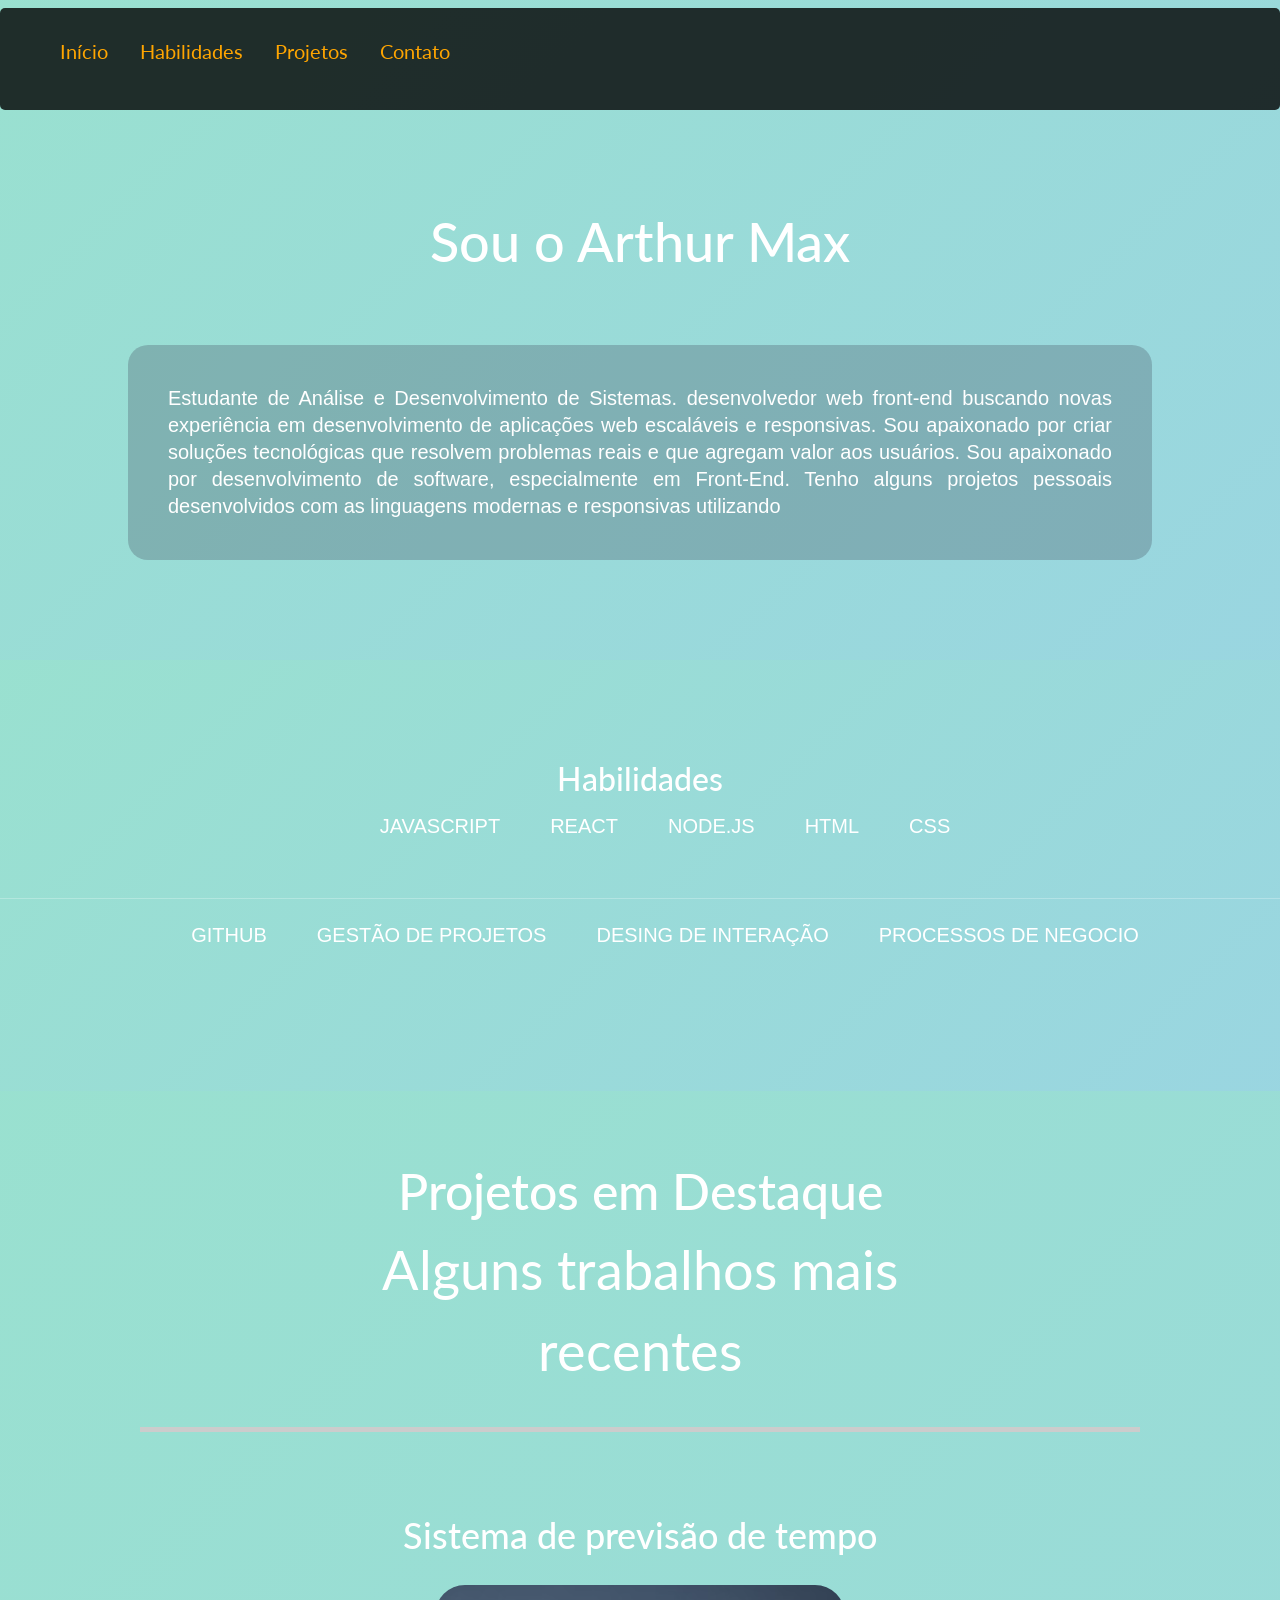
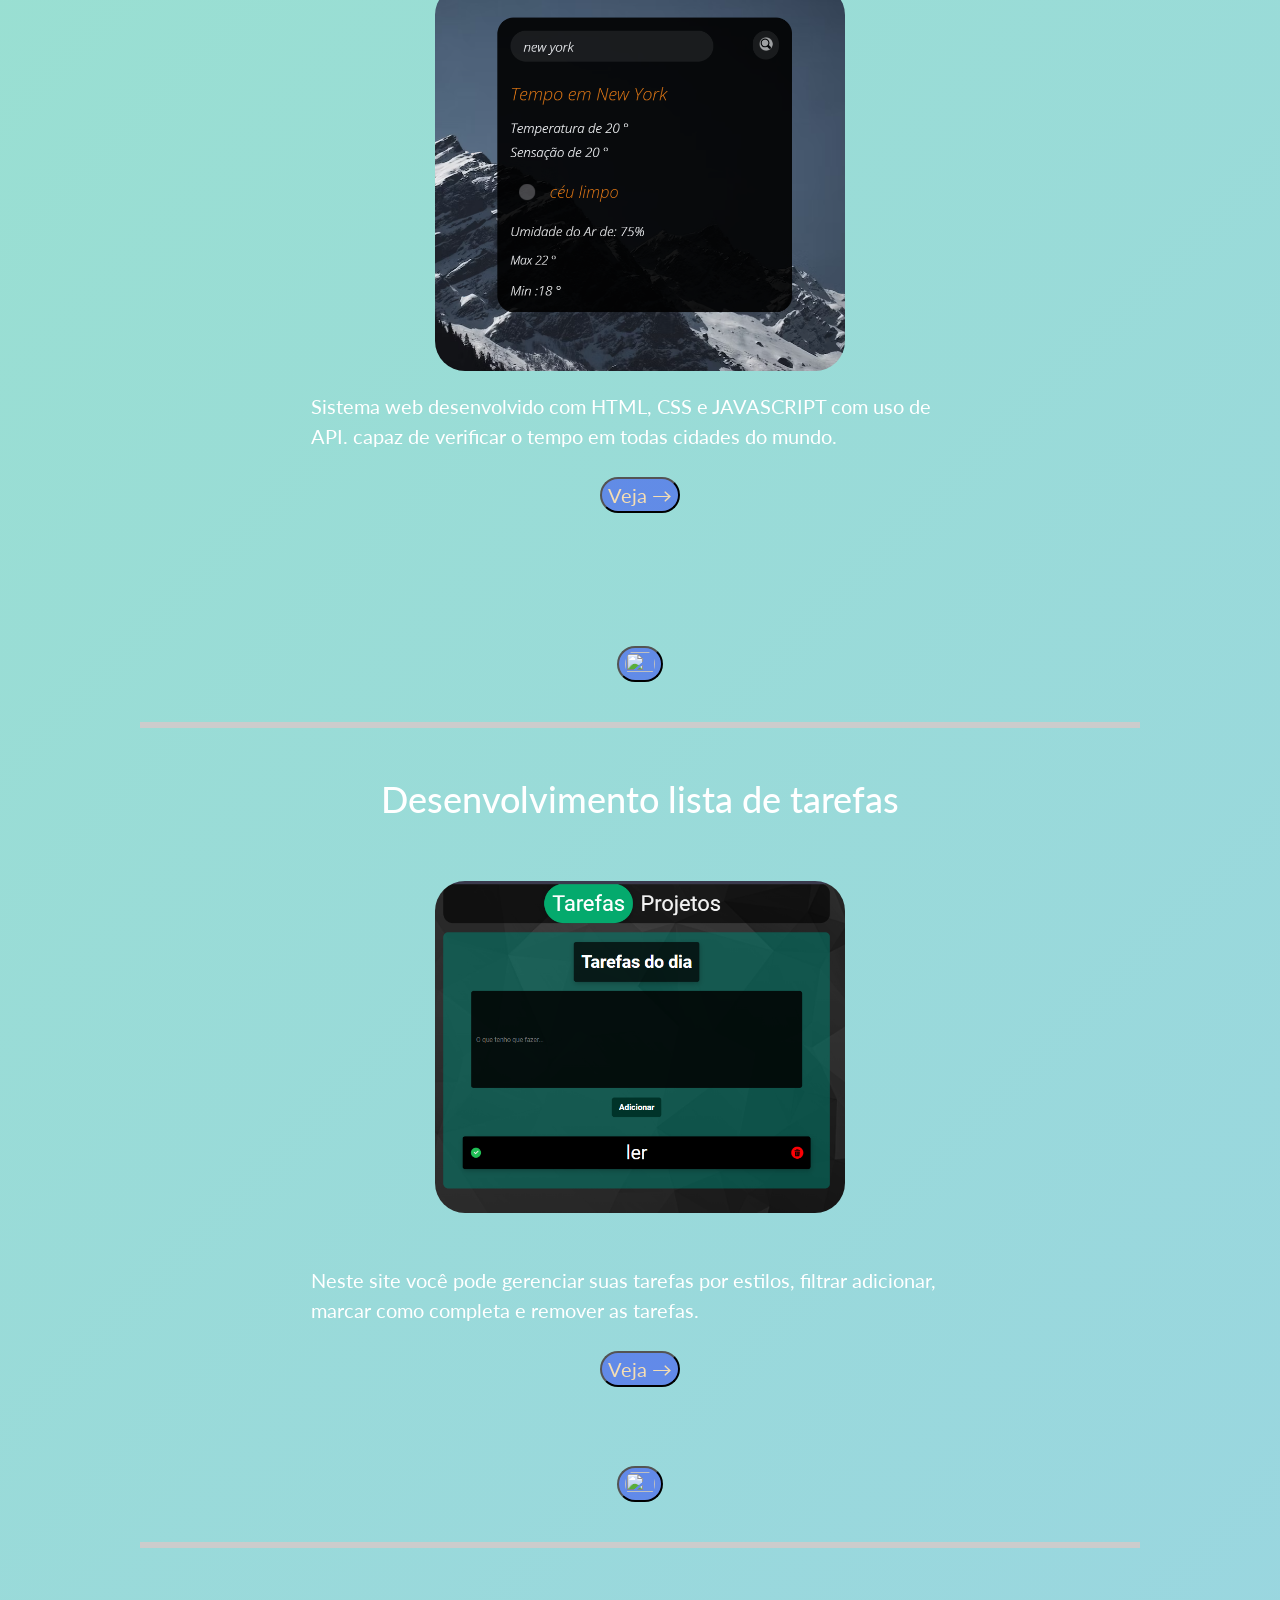
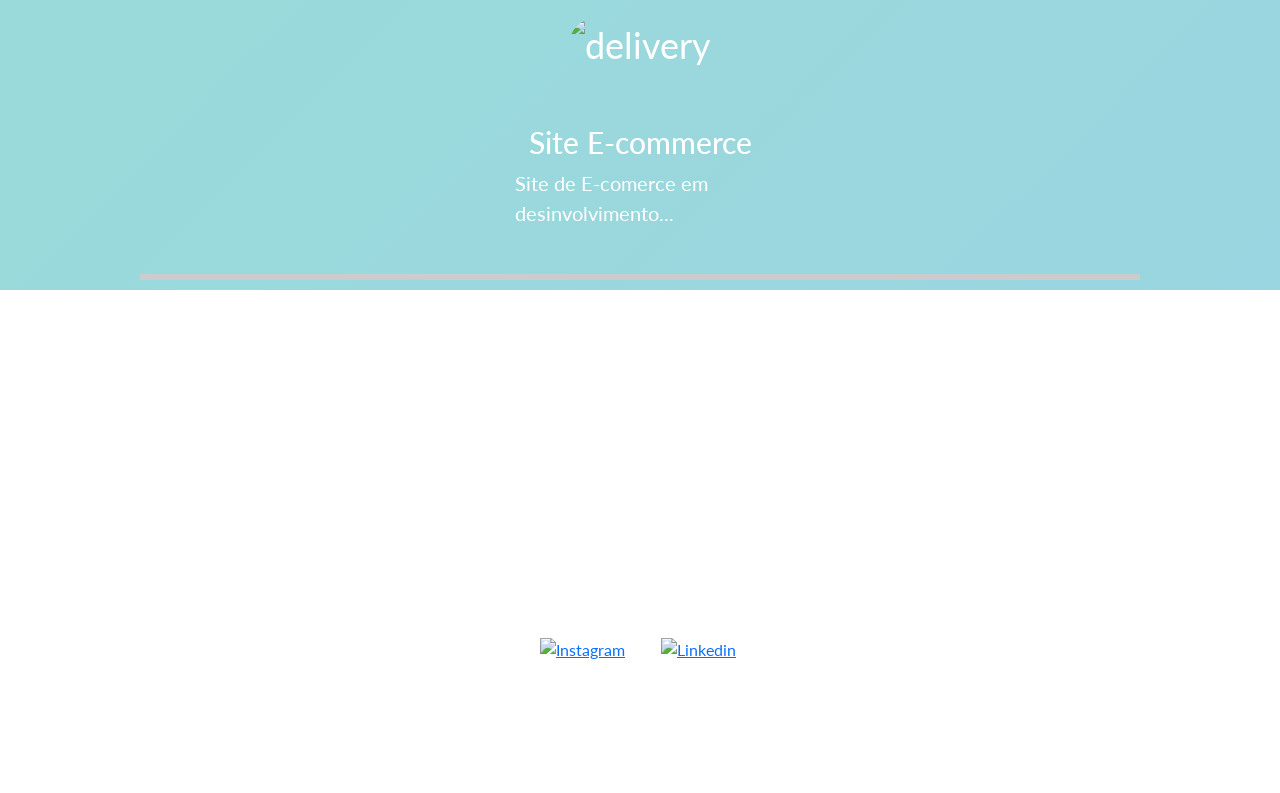
==== index.html @ 1b80c798 "Add files via upload" ====
<!DOCTYPE html>
<html lang="en">

<head>
  <meta charset="UTF-8">
  <meta name="viewport" content="width=device-width, initial-scale=1.0">
  <title>Document</title>
  <link rel="preconnect" href="https://fonts.googleapis.com" />
  <link rel="preconnect" href="https://fonts.gstatic.com" crossorigin />
  <link href="https://fonts.googleapis.com/css2?family=DM+Sans:wght@400;500;700&display=swap" rel="stylesheet" />
  <link rel="stylesheet" href="https://cdn.jsdelivr.net/npm/bootstrap@5.5.0/dist/css/bootstrap.min.css">
  <link rel="preconnect" href="https://fonts.googleapis.com">
  <link rel="preconnect" href="https://fonts.gstatic.com" crossorigin>
  <link href="https://fonts.googleapis.com/css2?family=Kalnia&display=swap" rel="stylesheet">
  <link rel="stylesheet" href="style.css">
  <link rel="stylesheet" href="navbar.css">
  <link rel="stylesheet" href="header.css">
  <link rel="stylesheet" href="about.css">
  <link rel="stylesheet" href="habilidades.css">
  <link rel="stylesheet" href="global.css">
  <link rel="stylesheet" href="footer.css">
  <link rel="stylesheet" href="projetcts.css">


</head>

<body>

  <nav class="navbar">

    <div class="navbar__content  mb-0">
     

      <ul class="navbar__links">
        <li><a href="#about">Início</a></li>
        <li><a href="#skills">Habilidades</a></li>
        <li><a href="#projects">Projetos</a></li>
        <li><a href="#footer">Contato</a></li>
      </ul>
  </nav>

  <header class="header__left">
    <div class="conteiner-fluid" id="about">
      <h1>Sou o Arthur Max</h1>
      <p>Estudante de Análise e Desenvolvimento de Sistemas.
        desenvolvedor web front-end buscando novas experiência em desenvolvimento
        de aplicações web escaláveis e responsivas.
        Sou apaixonado por criar soluções tecnológicas que resolvem problemas reais e que agregam valor
        aos usuários.


        Sou apaixonado por desenvolvimento de software, especialmente em Front-End.
        Tenho alguns projetos pessoais desenvolvidos com as linguagens modernas e responsivas utilizando

      </p>
    </div>
    </div>
  </header>

  <div class="habilidades" id="skills">

    <h2>Habilidades</h2>
    <ul>
      <li> <img
          src="https://upload.wikimedia.org/wikipedia/commons/thumb/6/6a/JavaScript-logo.png/768px-JavaScript-logo.png"
          alt="">JAVASCRIPT<br></li>
      <li> <img src="https://styles.redditmedia.com/t5_2su6s/styles/communityIcon_4g1uo0kd87c61.png" alt=""> REACT<br>
      </li>
      <li> <img
          src="https://w7.pngwing.com/pngs/1006/374/png-transparent-web-development-node-js-socket-io-javascript-network-socket-modernization-miscellaneous-logo-web-application-thumbnail.png"
          alt=""> NODE.JS</li>
      <li> <img src="https://w7.pngwing.com/pngs/201/90/png-transparent-logo-html-html5.png" alt=""> HTML</li>
      <li> <img
          src="https://encrypted-tbn0.gstatic.com/images?q=tbn:ANd9GcQNujFvFqRt2y8ZqGdd9bWoWrMac00C-u9rsY6e-6sk68rcMoQOigEZw49igtuREjdT7bc&usqp=CAU"
          alt="">CSS</li>


    </ul>
    <hr width="100%; border ">
    <ul>

      <li>
        <img
          src="[data-uri]"
          alt="">GITHUB<br>
      </li>
      <LI><img src="https://cdn-icons-png.flaticon.com/512/1087/1087902.png" alt="">GESTÃO DE PROJETOS</LI>
      <li>
        <img src="https://static.vecteezy.com/system/resources/previews/010/145/893/non_2x/ui-ux-icon-sign-design-free-png.png
              " alt="">DESING DE INTERAÇÃO
      </li>
      <LI>
        <img
          src="https://img2.gratispng.com/20180409/the/kisspng-business-process-management-business-process-manag-business-man-5acb8a150fec28.0157220415232885970652.jpg"
          alt="">PROCESSOS DE NEGOCIO
      </LI>
    </ul>


  </div>



  <section class="projects">
    <div class="container-fluid" id="projects">

      <div class="projects__content">
        <h2 class="secondary-title">Projetos em Destaque</h2>
        <p>
          Alguns trabalhos mais recentes
        </p>
      </div>
      <ul>
        <li>
          <div class="image">

          </div>
          <div class="projects__info">
            <h3 id="projects">
              Sistema de previsão de tempo
            </h3>
            <img src="assets/tempo2.png" alt="tempo" />
            <p>
              Sistema web desenvolvido com HTML, CSS e JAVASCRIPT com uso de API.
              capaz de verificar o tempo em todas cidades do mundo.
            </p>

            <button><a href="https://arthurmax9.github.io/tempojs/" target="_blank">Veja &rarr;</a></button>
            <br>

            <a href="https://github.com/Arthurmax9/tempojs" target="_blank">
              <br>
              <button>
                <img src="https://seeklogo.com/images/G/github-logo-2E3852456C-seeklogo.com.png"
                  style="width: 30px ; margin: 0; padding: 0;">
              </button>
            </a>

          </div>
        </li>
        <li class="projects__reversed-list ">
          <h3 id="projects">
            Desenvolvimento lista de tarefas
          </h3>
          <div class="image">

            <img src="assets/newtaref.png" id="img2" />
          </div>
          <div class="projects__info">

            <p>
              Neste site você pode gerenciar suas tarefas por estilos, filtrar adicionar, marcar como completa e remover
              as tarefas.
            </p>
            <button><a href="https://arthurmax9.github.io/produtive/index.html" target="_blank">Veja &rarr;</a></button>
            <a href="https://github.com/Arthurmax9/produtive" target="_blank">
              <br>

              <button>
                <img src="https://seeklogo.com/images/G/github-logo-2E3852456C-seeklogo.com.png"
                  style="width: 30px ; margin: 0; padding: 0;">
              </button>
            </a>
          </div>
        </li>
        <li>
          <div class="image">
            <img src="https://workid.de/fileadmin/user_upload/ecommerce-wer-kauft-was-online-1.jpg" alt="delivery" />
          </div>
          <div class="projects__info">
            <h3 class="tertiary-title">
              Site E-commerce
            </h3>
            <p>
              Site de E-comerce em desinvolvimento...
            </p>

          </div>
        </li>
      </ul>

    </div>
  </section>
  <footer id="footer">
    <div class="footer__content max-width mb-0">
      <h2 class="tertiary-title mb-s">Contatos</h2>
      <p class="mb-m">
        Ficarei feliz em saber mais sobre seus projetos e como podemos
        trabalhar juntos para torná-los realidade.
      </p>
      <div class="footer__contact mb-m">
        <span class="mb-m">arthurmcib@gmail.com</span>
        <span>51 993776060</span>
      </div>
      <ul class="mb-l">
        <li>
          <a href="https://www.instagram.com/arthurmaax/" target="_blank"><img
              src="https://cdn.icon-icons.com/icons2/2066/PNG/512/instagram_icon_125245.png" alt="Instagram" /></a>
        </li>
        <li>
          <a href="https://www.linkedin.com/in/arthur-max-45430926a/" target="_blank"><img
              src="https://cdn.icon-icons.com/icons2/2428/PNG/512/linkedin_black_logo_icon_147114.png"
              alt="Linkedin" /></a>
        </li>

        <li>
          <a href="https://github.com/Arthurmax9" target="_blank"><img
              src="https://seeklogo.com/images/G/github-logo-2E3852456C-seeklogo.com.png" width="29px"
              style="border-radius: 5px;" alt=""></a>
        </li>

      </ul>
      <p class="footer__copyright">
        © 2023 Arthur Max. Todos os direitos reservados 2023.
      </p>
    </div>
  </footer>
  <script src="main.js"></script>
</body>

</html>
---- style.css ----
@import url('https://fonts.googleapis.com/css?family=Lato');

body {
  
  background: url('http://thecodeplayer.com/u/m/b1.png') no-repeat center center fixed;
  background-size: cover;
  
  color: #fff;
  font-family: Lato;
}

.navbar {
  background: rgba(0, 0, 0, 0.85);
  justify-content: space-around;

}

.nav.navbar-nav.navbar-right li a {
  color: white;
  display: flex;
  
  
}


p {
  padding-right: 15%;
  padding-left: 15%;
  font-size: 150%;
}

blockquote {
  margin: 2em 10%;
}

#skills {
  font-size: 36px;
}
header, .habilidades, footer {
  height: 100%;
  width: 100%;
}

#about {
  padding-top: 160px;
  padding-right: 10%;
  padding-left: 10%;
  width: 100%;
  color: #fff;
  text-align: center;
  background: linear-gradient(-45deg, rgba(0, 80, 65, 0.4), rgba(6, 1, 145, 0.4), rgba(2, 142, 193, 0.4), rgba(1, 179, 137, 0.4));
  background-size: 400% 400%;
  animation: Gradient 10s ease infinite;
}

#projects {
  font-size: 36px;
}

#contact {
  padding-top: 150px;
  padding-bottom: 150px;
  color: #fff;
  text-align: center;
}

.icons {
  text-align: center;
  max-width: 100%;
  max-height: auto;
}

.socialMediaSpan {
  border: 1px solid;
  border-color: rgba(0, 0, 0, 0.5);
  border-radius: 10%;
  color: #fff;
  width: 100px;
  height: 100px;
  text-align: center;
  padding-top: 15px;
  margin: 0px;
  transition: all .5s ease 0s;
}

/* Regra de mídia para ajustar o layout em telas menores */
@media only screen and (max-width: 400px) {
  p {
    padding-right: 5%;
    padding-left: 5%;
  }

  blockquote {
    margin: 2em 5%;
  }

  #about {
    padding-top: 80px;
    padding-right: 5%;
    padding-left: 5%;
  }

  #contact {
    padding-top: 80px;
    padding-bottom: 80px;
  }

  .socialMediaSpan {
    margin-bottom: 15px;
  }
}
---- navbar.css ----
.navbar {
  position: fixed;
  top: 0;
  left: 0;
  width: 100%;
  z-index: 10;
  background-color: transparent;
  transition: background-color 0.3s ease;
  align-items: center;
  display: flex;
}

.navbar .navbar__content {
  display: flex;
  justify-content: space-between;
  align-items: center;
  background-color: rgba(0, 0, 0, 0.8);
  color: orange;
  border-radius: 5px;
  transition: background-color 0.3s ease;
  padding: 20px;
  width: 100%;
  max-width: 100%;
}

.navbar__links {
  list-style: none;
  display: flex;
  font-size: 20px;
  justify-content: center;
}

.navbar .navbar__content .navbar__links li:hover {
  color: aliceblue;
  animation: Gradient 15s ease infinite;
}

.navbar .navbar__content .navbar__links li {
  margin-right: 1rem;
}

.navbar .navbar__content .navbar__links a {
  padding: 0.5rem;
  display: inline-block;
  color: inherit;
  text-decoration: none;
}

.navbar.active {
  background-color: rgba(0, 0, 0, 0.8);
  box-shadow: 0 0.2rem 0.5rem rgba(0, 0, 0, 0.1);
}

.container-fluid {
  max-width: 80%;
  margin: auto;
}

.habilidades {
  text-align: center;
}

.habilidades ul {
  list-style: none;
  padding: 0;
}

.habilidades li {
  margin-bottom: 20px;
}

.projects {
  text-align: center;
}

.projects__content {
  margin-bottom: 40px;
}

.projects ul {
  padding: 0;
  list-style: none;
  display: flex;
  flex-wrap: wrap;
  justify-content: space-around;
}

.projects li {
  width: 30%;
  margin-bottom: 40px;
}

.projects__info {
  text-align: left;
}

.footer__content {
  text-align: center;
}
---- header.css ----
@keyframes Gradient {
  0% {
    background-position: 0% 50%;
  }
  50% {
    background-position: 100% 50%;
  }
  100% {
    background-position: 0% 50%;
  }
}

.header {
  display: flex;
  justify-content: space-between;
  align-items: center;
  width: 100%;
  background: linear-gradient(-45deg, rgba(0, 80, 65, 0.4), rgba(6, 1, 145, 0.4), rgba(2, 142, 193, 0.4), rgba(1, 179, 137, 0.4));
  animation: Gradient 10s ease infinite;
}

#header {
  margin: 0;
  padding: 0;
}

header .header__right .header__image::after {
  content: '';
  display: block;
  width: 100%;
  height: 100%;
  border: 1px solid var(--tertiary-color);
  position: absolute;
  top: -1.5rem;
  right: -1.5rem;
  border-radius: 0.5rem;
  z-index: -1;
}

.header__left h1 {
  margin-top: 50px;
  margin-bottom: 70px;
  font-size: 54px;
  width: 100%;
}

.header__left p {
  font-size: 20px;
  margin-bottom: 100px;
  text-align: justify;
  line-height: 27px;
  font-family: 'Gill Sans', 'Gill Sans MT', Calibri, 'Trebuchet MS', sans-serif;
  font-weight: 500;
  border-radius: 20px;
  background-color: rgba(83, 101, 117, 0.363);
  padding: 40px;
  color: rgb(255, 255, 255);
}

.header__left {
  display: flex;
  justify-content: space-between;
}

.header__left li {
  align-items: center;
  font-size: 20px;
  margin-bottom: 20px;
  line-height: 1.5;
  font-family: 'Gill Sans', 'Gill Sans MT', Calibri, 'Trebuchet MS', sans-serif;
}

.header__left ul {
  display: flex;
  flex-wrap: wrap;
  list-style: none;
  padding: 0;
  margin: 0;
  justify-content: center;
}

.header__left ul li img {
  width: 25px;
  border-radius: 7px;
  margin-right: 10px;
  margin: 20px 20px auto;
}

@media only screen and (max-width: 458px) {
  header {
    flex-direction: column-reverse;
    text-align: center;
    display: flex;
    width: 100%;

  }

  .header__left {
    flex-direction: column;
    align-items: center;
  }

  .header__left p {
    margin: 2rem auto 4rem;
  }
}
---- habilidades.css ----
@keyframes GradientHabilidades {
  0% {
    background-position: 0% 50%;
  }
  50% {
    background-position: 100% 50%;
  }
  100% {
    background-position: 0% 50%;
  }
}

.habilidades {
  display: flex;
  justify-content: space-around;
  flex-direction: column;
  align-items: center;
  width: 100%;
  scroll-margin-top: 20rem;
  padding-top: 100px;
  padding-bottom: 100px;
  color: #fff;
  background: linear-gradient(-45deg, rgba(0, 80, 65, 0.4), rgba(6, 1, 145, 0.4), rgba(2, 142, 193, 0.4), rgba(1, 179, 137, 0.4));
  background-size: 400% 400%;
  animation: GradientHabilidades 15s ease infinite;
}

.habilidades ul {
  display: flex;
  list-style: none;
}

.habilidades ul li {
  display: flex;
  align-items: center;
  font-size: 20px;
  margin-bottom: 20px;
  line-height: 1.5;
  font-family: 'Gill Sans', 'Gill Sans MT', Calibri, 'Trebuchet MS', sans-serif;
}

.habilidades ul li img {
  width: 25px;
  border-radius: 10px;
  margin-right: 10px;
  padding: 20px;
}

@media only screen and (max-width: 768px) {
  .habilidades {
    padding-top: 50px; /* Ajustado o espaçamento superior em telas menores */
    padding-bottom: 50px; /* Ajustado o espaçamento inferior em telas menores */
  }

  .habilidades ul {
    flex-direction: column; /* Empilha os itens verticalmente em telas menores */
    align-items: center;
  }

  .habilidades ul li {
    margin-bottom: 10px; /* Reduzido o espaçamento entre os itens em telas menores */
  }

  .habilidades ul li img {
    width: 20px; /* Reduzido o tamanho da imagem em telas menores */
    padding: 10px; /* Reduzido o espaçamento interno em telas menores */
  }
}
---- global.css ----
body, html {
    margin: 0;
    padding: 0;
  }
---- footer.css ----
footer {
  display: flex;
  align-items: center;
  justify-content: space-around;
}

footer .footer__content {
  text-align: center;
  padding: 6rem 2rem 1rem;
  max-width: 47rem;
}

footer .footer__content .footer__contact span {
  display: block;
  font-weight: 500;
}

footer .footer__content ul li {
  display: inline-block;
}

footer .footer__content ul a {
  display: inline-block;
  padding: 1rem;
}

footer .footer__content ul li img {
  width: 45px;
}

footer .footer__content .footer__copyright {
  font-size: 1.4rem;
}

@media only screen and (max-width: 768px) {
  footer .footer__content {
    padding: 2rem 1rem; /* Ajustado o espaçamento interno em telas menores */
  }

  footer .footer__content ul {
    margin-top: 1rem; /* Ajustado o espaçamento superior em telas menores */
  }

  footer .footer__content ul li img {
    width: 30px; /* Reduzido o tamanho da imagem em telas menores */
  }
}
---- projetcts.css ----
.projects {
  padding-top: 50px;
  color: #fff;
  text-align: center;
  background: linear-gradient(-45deg, rgba(0, 80, 65, 0.4), rgba(6, 1, 145, 0.4), rgba(2, 142, 193, 0.4), rgba(1, 179, 137, 0.4));
  background-size: 400% 400%;
  animation: Gradient 10s ease infinite;
}

.projects ul {
  display: flex;
  justify-content: center;
  align-items: center;
  flex-direction: column;
  padding: 0;
}

.projects ul li {
  display: flex;
  justify-content: center;
  align-items: center;
  flex-direction: column;
  gap: 2rem;
  margin-top: 10px;
  text-align: center;
  padding: 30px;
  border-bottom: 6px solid #ccc;
  margin-bottom: 10px;
  width: 100%;
}

.projects__content h2 {
  font-size: 50px;
}

.projects__reversed-list h3 {
  font-size: 36px;
}

.projects__info p {
  font-size: 20px;
  display: flex;
  align-items: center;
  justify-content: space-around;
}

.projects__info button {
  background-color: rgba(0, 0, 255, 0.363);
  width: auto;
  border-radius: 25px;
  text-decoration: none;
  font-size: 20px;
  color: wheat;
  margin: 10px;
}

.projects__info button img{
  align-items: center;
  display: flex;
  padding: 0;
  margin: 0;
  width: 100%;
  height: 100%;
}

.projects__info button a {
  text-decoration: none;
  color: wheat;
}

.projects div h3 {
  font-size: 30px;
}

.projects__info {
  display: flex;
  justify-content: center;
  flex-direction: column;
  align-items: center;
  max-width: 100%;
}

.projects__content {
  display: flex;
  justify-content: center;
  flex-direction: column;
  align-items: center;
  border-bottom: 5px solid #ccc;
  margin-bottom: 10px;
  padding: 20px;
}

.projects ul li img {
  width: 100%;
  border-radius: 50px;
  padding: 20px;
  max-width: 450px;
}

/* Regra de mídia para ajustar o layout em telas menores */
@media only screen and (max-width: 768px) {
  .projects ul li,
  .projects ul li.projects__reversed-list {
    text-align: center;
  }

  .projects ul li .projects__info {
    max-width: 100%;
  }

  .projects ul li img {
    max-width: 100%;
  }
}
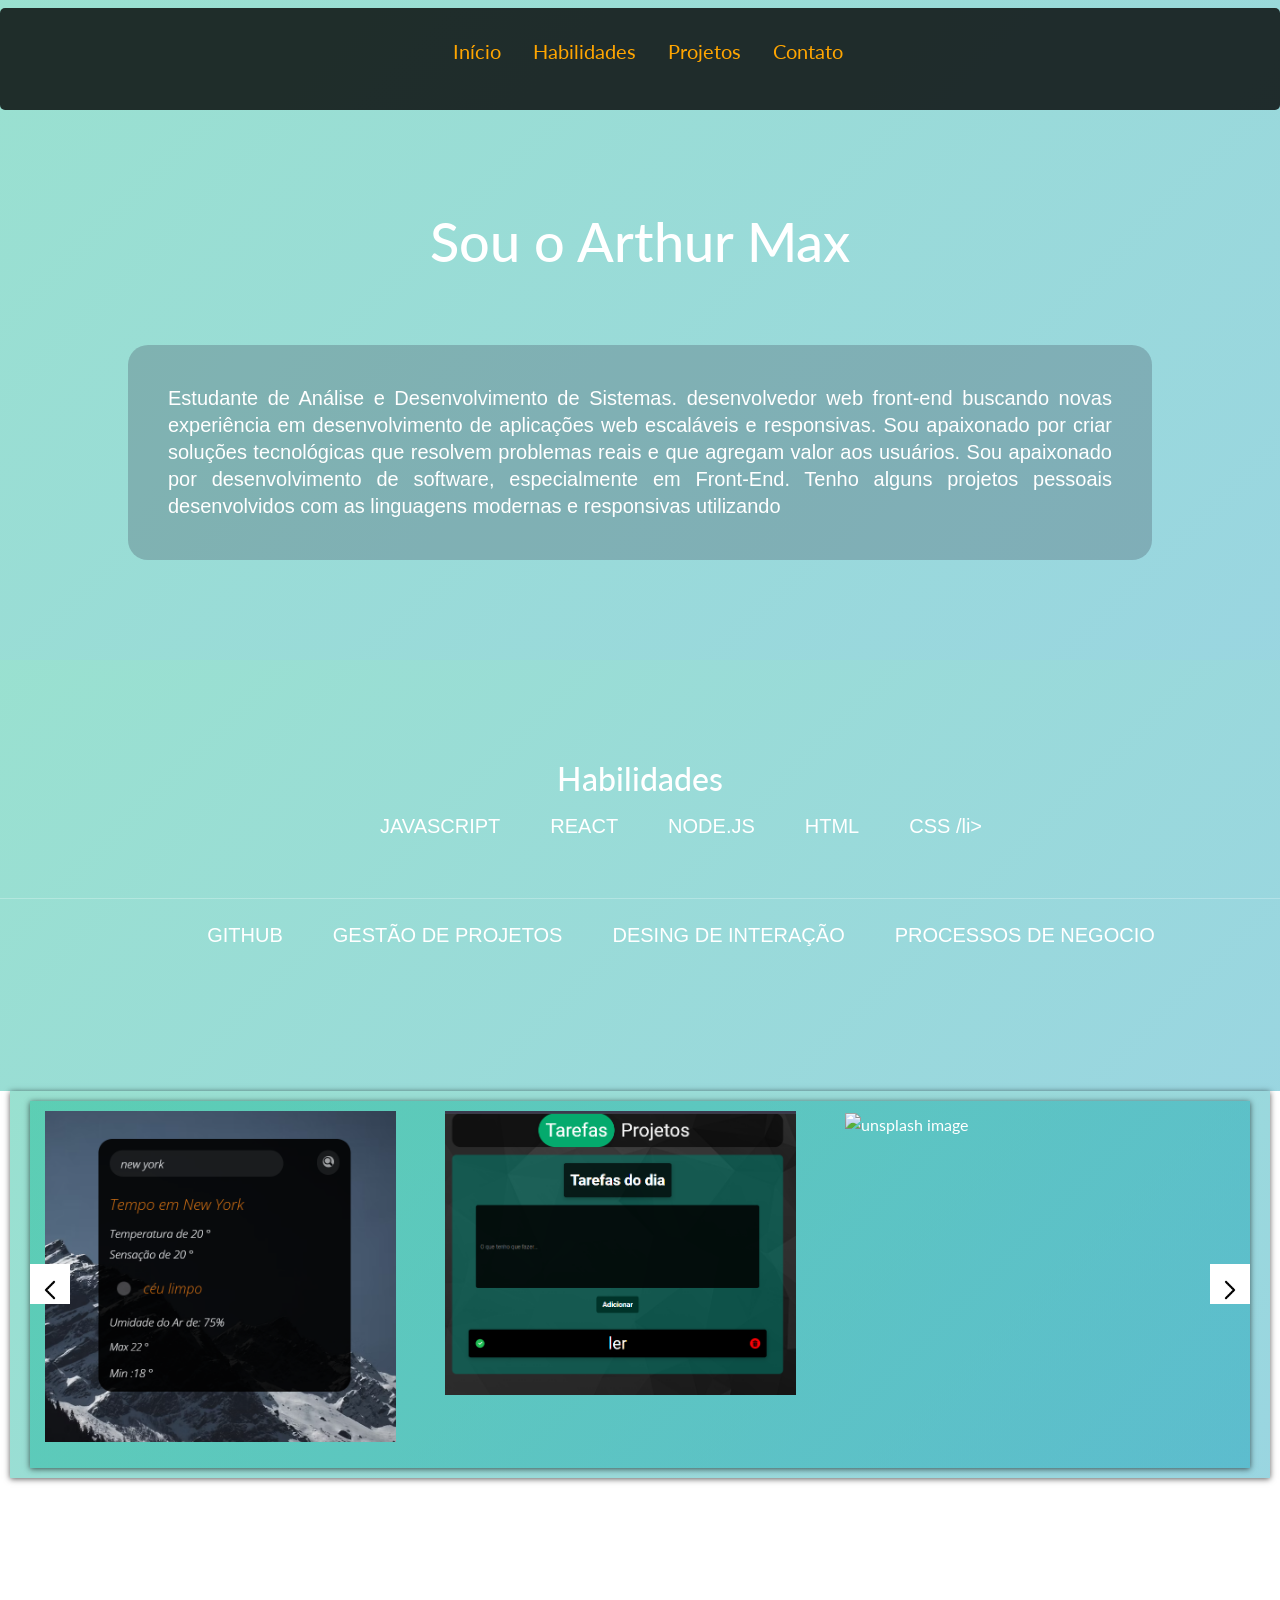
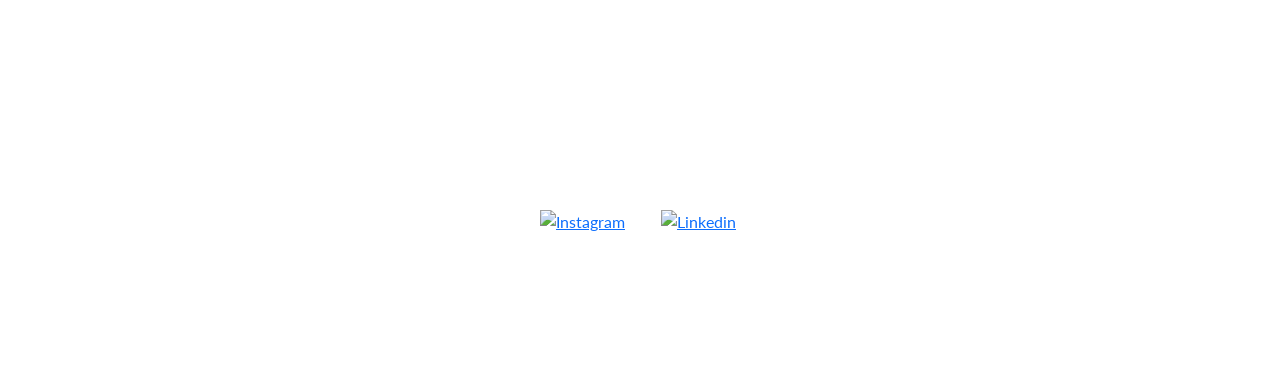
==== commit 292e9905: "Add files via upload" ====
--- a/index.html
+++ b/index.html
@@ -5,6 +5,8 @@
   <meta charset="UTF-8">
   <meta name="viewport" content="width=device-width, initial-scale=1.0">
   <title>Document</title>
+  <script src="https://code.jquery.com/jquery-3.7.1.min.js"></script>
+
   <link rel="preconnect" href="https://fonts.googleapis.com" />
   <link rel="preconnect" href="https://fonts.gstatic.com" crossorigin />
   <link href="https://fonts.googleapis.com/css2?family=DM+Sans:wght@400;500;700&display=swap" rel="stylesheet" />
@@ -19,7 +21,7 @@
   <link rel="stylesheet" href="habilidades.css">
   <link rel="stylesheet" href="global.css">
   <link rel="stylesheet" href="footer.css">
-  <link rel="stylesheet" href="projetcts.css">
+  <link rel="stylesheet" href="galery.css">
 
 
 </head>
@@ -61,22 +63,34 @@
 
     <h2>Habilidades</h2>
     <ul>
+      
       <li> <img
           src="https://upload.wikimedia.org/wikipedia/commons/thumb/6/6a/JavaScript-logo.png/768px-JavaScript-logo.png"
           alt="">JAVASCRIPT<br></li>
       <li> <img src="https://styles.redditmedia.com/t5_2su6s/styles/communityIcon_4g1uo0kd87c61.png" alt=""> REACT<br>
       </li>
+
       <li> <img
           src="https://w7.pngwing.com/pngs/1006/374/png-transparent-web-development-node-js-socket-io-javascript-network-socket-modernization-miscellaneous-logo-web-application-thumbnail.png"
-          alt=""> NODE.JS</li>
-      <li> <img src="https://w7.pngwing.com/pngs/201/90/png-transparent-logo-html-html5.png" alt=""> HTML</li>
-      <li> <img
+          alt=""> NODE.JS
+        </li>
+      
+      
+          <li>
+             <img src="https://w7.pngwing.com/pngs/201/90/png-transparent-logo-html-html5.png" alt=""> HTML
+            </li>
+      
+      <li> 
+        <img
           src="https://encrypted-tbn0.gstatic.com/images?q=tbn:ANd9GcQNujFvFqRt2y8ZqGdd9bWoWrMac00C-u9rsY6e-6sk68rcMoQOigEZw49igtuREjdT7bc&usqp=CAU"
-          alt="">CSS</li>
+          alt="">CSS
+          /li>
 
 
     </ul>
+
     <hr width="100%; border ">
+
     <ul>
 
       <li>
@@ -101,86 +115,65 @@
 
 
 
-  <section class="projects">
-    <div class="container-fluid" id="projects">
-
-      <div class="projects__content">
-        <h2 class="secondary-title">Projetos em Destaque</h2>
-        <p>
-          Alguns trabalhos mais recentes
-        </p>
-      </div>
-      <ul>
-        <li>
-          <div class="image">
-
-          </div>
-          <div class="projects__info">
-            <h3 id="projects">
-              Sistema de previsão de tempo
-            </h3>
-            <img src="assets/tempo2.png" alt="tempo" />
-            <p>
-              Sistema web desenvolvido com HTML, CSS e JAVASCRIPT com uso de API.
-              capaz de verificar o tempo em todas cidades do mundo.
-            </p>
-
-            <button><a href="https://arthurmax9.github.io/tempojs/" target="_blank">Veja &rarr;</a></button>
-            <br>
-
-            <a href="https://github.com/Arthurmax9/tempojs" target="_blank">
-              <br>
-              <button>
-                <img src="https://seeklogo.com/images/G/github-logo-2E3852456C-seeklogo.com.png"
-                  style="width: 30px ; margin: 0; padding: 0;">
-              </button>
-            </a>
-
-          </div>
-        </li>
-        <li class="projects__reversed-list ">
-          <h3 id="projects">
-            Desenvolvimento lista de tarefas
-          </h3>
-          <div class="image">
-
-            <img src="assets/newtaref.png" id="img2" />
-          </div>
-          <div class="projects__info">
-
-            <p>
-              Neste site você pode gerenciar suas tarefas por estilos, filtrar adicionar, marcar como completa e remover
-              as tarefas.
-            </p>
-            <button><a href="https://arthurmax9.github.io/produtive/index.html" target="_blank">Veja &rarr;</a></button>
-            <a href="https://github.com/Arthurmax9/produtive" target="_blank">
-              <br>
-
-              <button>
-                <img src="https://seeklogo.com/images/G/github-logo-2E3852456C-seeklogo.com.png"
-                  style="width: 30px ; margin: 0; padding: 0;">
-              </button>
-            </a>
-          </div>
-        </li>
-        <li>
-          <div class="image">
-            <img src="https://workid.de/fileadmin/user_upload/ecommerce-wer-kauft-was-online-1.jpg" alt="delivery" />
-          </div>
-          <div class="projects__info">
-            <h3 class="tertiary-title">
-              Site E-commerce
-            </h3>
-            <p>
-              Site de E-comerce em desinvolvimento...
-            </p>
-
-          </div>
-        </li>
+  <main class="galery container-fluid carousel-container">
+    <div class="carousel-container">
+      
+      <ul class="project-list">
+        <li class="project-item">
+          <figure>
+            <img src="assets/tempo2.png" alt="unsplash image" />
+            <div class="overlay">
+              <div class="overlay-content">
+                <h3>Previsão de tempo</h3>
+                <p>Site de previsão de tempo utilizando HTML, CSS, JAVASCRIPT e com API em tempo real.</p>
+              </div>
+            </div>
+          </figure>
+        </li>
+
+        <li class="project-item">
+          <figure>
+            <img src="assets/newtaref.png" alt="unsplash image" />
+            <div class="overlay">
+              <div class="overlay-content">
+                <h3>Lista de tarefas e Projetos</h3>
+                <p>Lista de tarefas utilizando HTML, CSS E JAVASCRIPT
+
+                </p>
+              </div>
+            </div>
+          </figure>
+        </li>
+
+        <li class="project-item">
+          <figure>
+            <img src="https://source.unsplash.com/random/featured/?e-commerce, sitevendas
+             " alt="unsplash image" />
+            <div class="overlay">
+              <div class="overlay-content">
+                <h3>Título da Imagem 3</h3>
+                <p>Descrição da Imagem 3</p>
+              </div>
+            </div>
+          </figure>
+        </li>
+        
+        
+        <!-- Adicione mais li para mais imagens -->
+
       </ul>
-
-    </div>
-  </section>
+      <button class="prev-button"> <img src="assets/esquerda.png"> </button>
+      <button class="next-button"><img src="assets/860e19a9f09f5828a8991d0b6e6127e7-seta-direita-2.png" alt=""></button>
+    </div>
+
+
+
+  </main>
+
+
+
+
+
   <footer id="footer">
     <div class="footer__content max-width mb-0">
       <h2 class="tertiary-title mb-s">Contatos</h2>
--- a/navbar.css
+++ b/navbar.css
@@ -1,3 +1,4 @@
+/* Estilos padrão para telas maiores */
 .navbar {
   position: fixed;
   top: 0;
@@ -12,7 +13,7 @@
 
 .navbar .navbar__content {
   display: flex;
-  justify-content: space-between;
+  justify-content: space-around;
   align-items: center;
   background-color: rgba(0, 0, 0, 0.8);
   color: orange;
@@ -27,7 +28,7 @@
   list-style: none;
   display: flex;
   font-size: 20px;
-  justify-content: center;
+  align-items: center;
 }
 
 .navbar .navbar__content .navbar__links li:hover {
@@ -51,49 +52,19 @@
   box-shadow: 0 0.2rem 0.5rem rgba(0, 0, 0, 0.1);
 }
 
-.container-fluid {
-  max-width: 80%;
-  margin: auto;
+/* Estilos para telas menores */
+@media only screen and (max-width: 768px) {
+  .navbar .navbar__content {
+    flex-direction: column;
+    padding: 10px;
+  }
+
+  .navbar .navbar__content .navbar__links {
+    margin-top: 10px;
+    justify-content: center;
+  }
+
+  .navbar .navbar__content .navbar__links li {
+    margin: 0.5rem 0;
+  }
 }
-
-.habilidades {
-  text-align: center;
-}
-
-.habilidades ul {
-  list-style: none;
-  padding: 0;
-}
-
-.habilidades li {
-  margin-bottom: 20px;
-}
-
-.projects {
-  text-align: center;
-}
-
-.projects__content {
-  margin-bottom: 40px;
-}
-
-.projects ul {
-  padding: 0;
-  list-style: none;
-  display: flex;
-  flex-wrap: wrap;
-  justify-content: space-around;
-}
-
-.projects li {
-  width: 30%;
-  margin-bottom: 40px;
-}
-
-.projects__info {
-  text-align: left;
-}
-
-.footer__content {
-  text-align: center;
-}
--- a/header.css
+++ b/header.css
@@ -25,14 +25,14 @@
 }
 
 header .header__right .header__image::after {
-  content: '';
-  display: block;
+
+  display: flex;
   width: 100%;
   height: 100%;
   border: 1px solid var(--tertiary-color);
   position: absolute;
   top: -1.5rem;
-  right: -1.5rem;
+ 
   border-radius: 0.5rem;
   z-index: -1;
 }
--- a/galery.css
+++ b/galery.css
@@ -0,0 +1,125 @@
+.gallery.container-fluid {
+  position: relative;
+  
+}
+
+.carousel-container {
+
+  position: relative;
+  display: flex;
+  align-items: center;
+  justify-content: space-around;
+  padding: 10px;
+  box-shadow: 0px 1px 6px rgba(0, 0, 0, 0.64);
+  background: linear-gradient(-45deg, rgba(0, 80, 65, 0.4), rgba(6, 1, 145, 0.4), rgba(2, 142, 193, 0.4), rgba(1, 179, 137, 0.4));
+  background-size: 400% 400%;
+  animation: GradientHabilidades 15s ease infinite;
+  width: calc(100% - 20px); /* Ajuste na largura considerando o padding de 10px em cada lado */
+}
+
+.project-list {
+  list-style: none;
+  padding: 0;
+  margin: 0;
+  display: flex;
+  transition: transform 0.5s ease-in-out;
+  position: relative; /* Adicionado para posicionar os botões relativamente aos projetos */
+}
+
+.project-item {
+  width: 40%;
+  margin: 0 5px;
+  position: relative; /* Adicionado para posicionar os botões relativamente aos projetos */
+}
+
+.project-item figure {
+  position: relative;
+  overflow: hidden;
+  cursor: pointer;
+}
+
+.project-item img {
+  max-width: 90%; /* Aumentado um pouco o tamanho da imagem */
+  max-height: 90%; /* Adicionado para garantir que a altura da imagem também seja ajustada */
+  width: auto;
+  height: auto;
+  transition: transform 0.3s ease-in-out;
+}
+
+.overlay {
+  position: absolute;
+  top: 0;
+  left: 0;
+  width: 100%;
+  height: 100%;
+  background: rgba(0, 0, 0, 0.5);
+  display: flex;
+  flex-direction: column;
+  justify-content: center;
+  align-items: center;
+  opacity: 0;
+  transition: opacity 0.3s ease-in-out;
+  pointer-events: none;
+}
+
+.overlay-content {
+  opacity: 0;
+  transition: opacity 0.3s ease-in-out;
+}
+
+.project-item:hover .overlay-content {
+  opacity: 1;
+}
+
+.project-item.active .overlay {
+  opacity: 1;
+}
+
+.project-item:hover img {
+  transform: scale(1.1);
+}
+
+.project-title,
+.project-description {
+  color: #fff;
+  margin: 5px;
+  text-align: center;
+  display: flex;
+  justify-content: space-around;
+}
+
+.prev-button,
+.next-button {
+  position: absolute;
+  top: 50%;
+  font-size: 18px; /* Aumentado o tamanho da fonte */
+  background-color: #fff; /* Fundo branco */
+  color: #000; /* Texto preto para contraste */
+  border: none;
+  padding: 10px; /* Aumentado o padding dos botões */
+  cursor: pointer;
+  width: 40px; /* Aumentado o tamanho do botão */
+  height: 40px; /* Aumentado o tamanho do botão */
+  transform: translateY(-50%);
+}
+
+.prev-button img,
+.next-button img {
+  max-width: 100%;
+  max-height: 100%;
+  width: auto;
+  height: auto;
+}
+
+.prev-button {
+  left: 0; /* Centralizado na esquerda */
+}
+
+.next-button {
+  right: 0; /* Centralizado na direita */
+}
+
+.prev-button:hover,
+.next-button:hover {
+  background-color: #ddd; /* Fundo cinza claro no hover para indicar interatividade */
+}
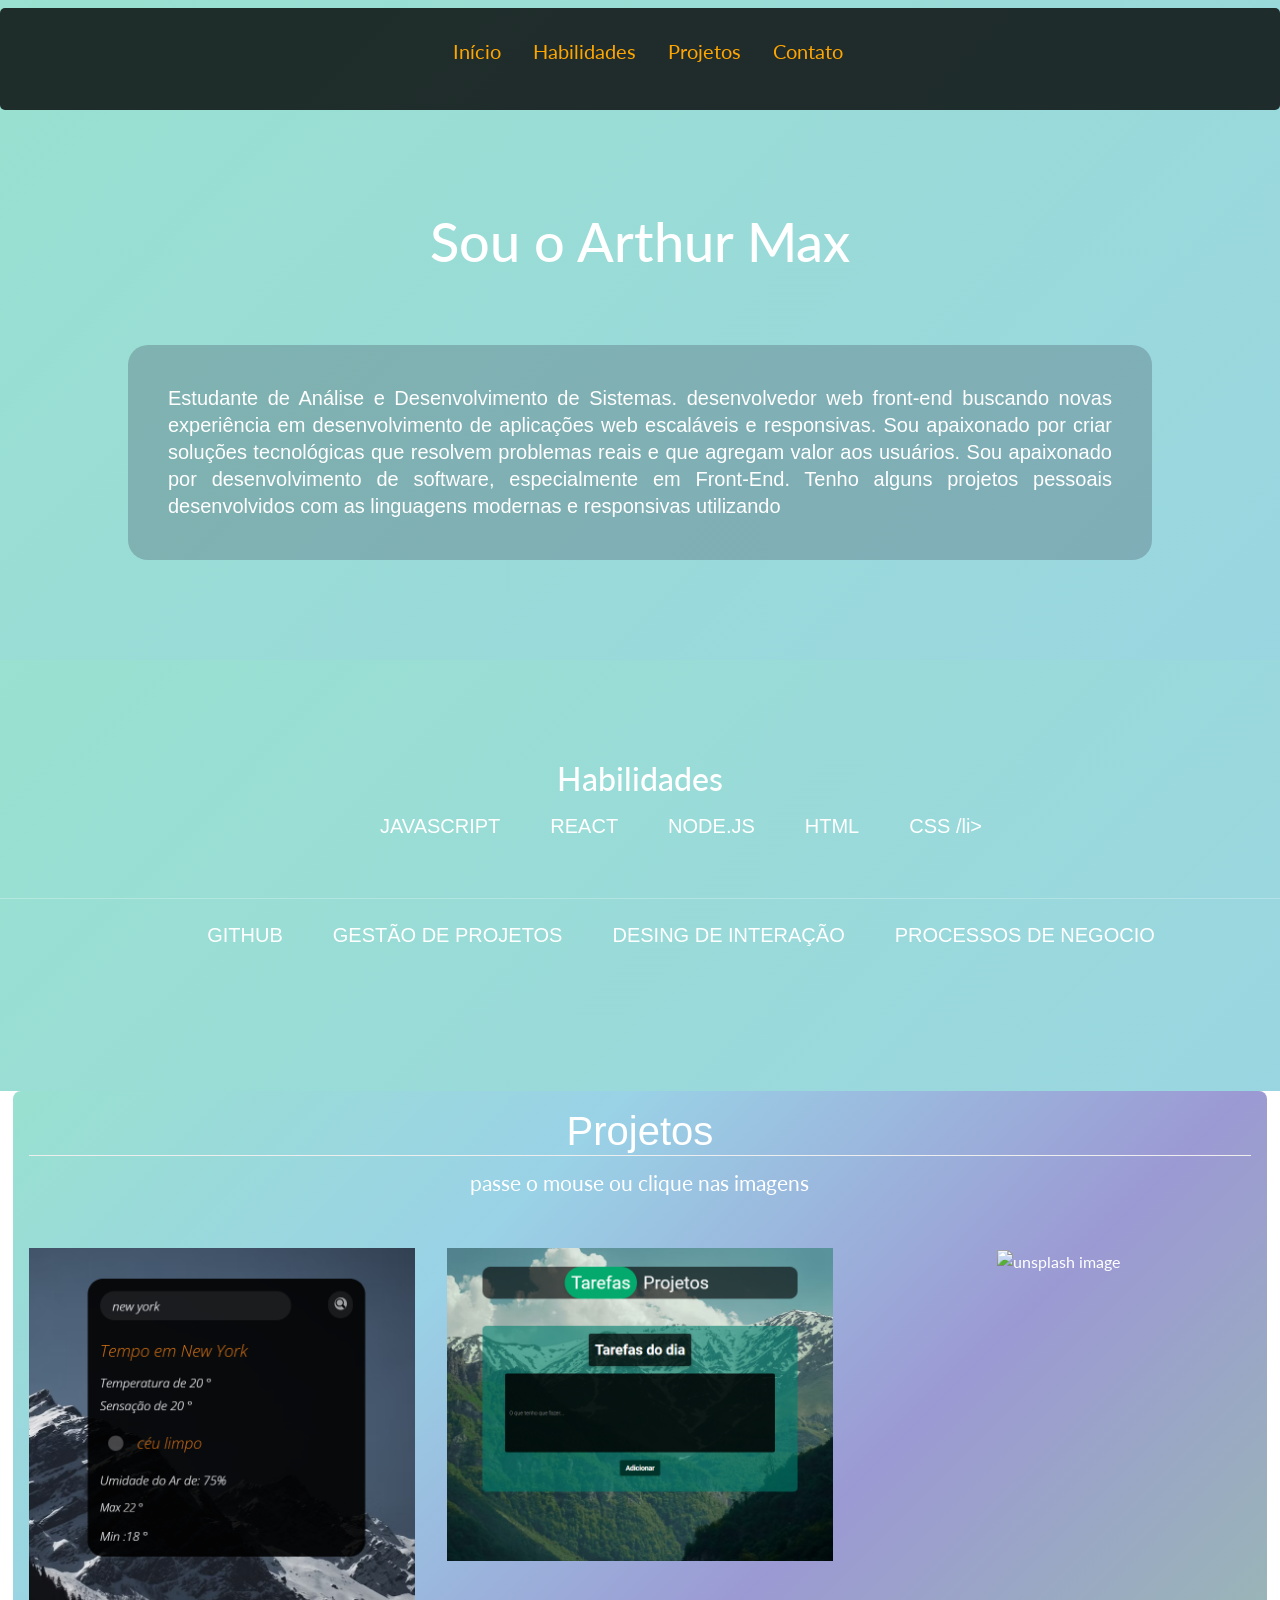
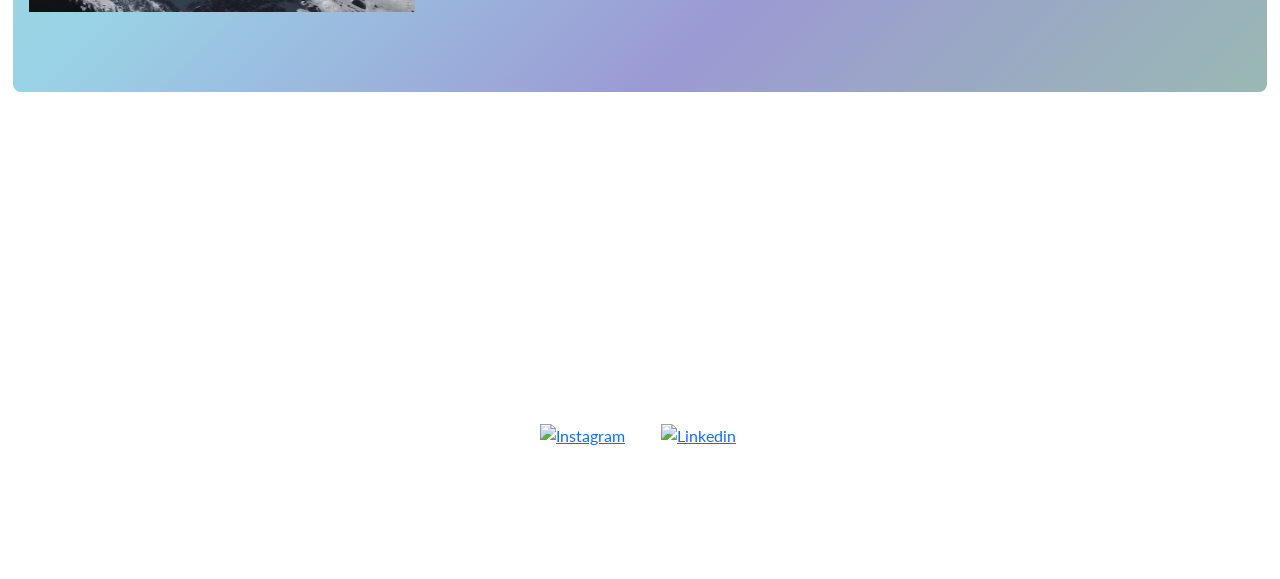
==== commit 6acdaaa0: "Add files via upload" ====
--- a/index.html
+++ b/index.html
@@ -6,7 +6,7 @@
   <meta name="viewport" content="width=device-width, initial-scale=1.0">
   <title>Document</title>
   <script src="https://code.jquery.com/jquery-3.7.1.min.js"></script>
-
+  <script src="main.js"></script>
   <link rel="preconnect" href="https://fonts.googleapis.com" />
   <link rel="preconnect" href="https://fonts.gstatic.com" crossorigin />
   <link href="https://fonts.googleapis.com/css2?family=DM+Sans:wght@400;500;700&display=swap" rel="stylesheet" />
@@ -115,60 +115,39 @@
 
 
 
-  <main class="galery container-fluid carousel-container">
-    <div class="carousel-container">
-      
-      <ul class="project-list">
-        <li class="project-item">
-          <figure>
-            <img src="assets/tempo2.png" alt="unsplash image" />
-            <div class="overlay">
-              <div class="overlay-content">
-                <h3>Previsão de tempo</h3>
-                <p>Site de previsão de tempo utilizando HTML, CSS, JAVASCRIPT e com API em tempo real.</p>
-              </div>
-            </div>
-          </figure>
-        </li>
-
-        <li class="project-item">
-          <figure>
-            <img src="assets/newtaref.png" alt="unsplash image" />
-            <div class="overlay">
-              <div class="overlay-content">
-                <h3>Lista de tarefas e Projetos</h3>
-                <p>Lista de tarefas utilizando HTML, CSS E JAVASCRIPT
-
-                </p>
-              </div>
-            </div>
-          </figure>
-        </li>
-
-        <li class="project-item">
-          <figure>
-            <img src="https://source.unsplash.com/random/featured/?e-commerce, sitevendas
-             " alt="unsplash image" />
-            <div class="overlay">
-              <div class="overlay-content">
-                <h3>Título da Imagem 3</h3>
-                <p>Descrição da Imagem 3</p>
-              </div>
-            </div>
-          </figure>
-        </li>
-        
-        
-        <!-- Adicione mais li para mais imagens -->
-
-      </ul>
-      <button class="prev-button"> <img src="assets/esquerda.png"> </button>
-      <button class="next-button"><img src="assets/860e19a9f09f5828a8991d0b6e6127e7-seta-direita-2.png" alt=""></button>
-    </div>
+ 
+  <div class="container">
+    <header><h1>Projetos</h1></header>
+    <p><small>passe o mouse ou clique nas imagens</small></p>
+    <main class="gallery">
+      <figure>
+        <img src="assets/tempo2.png" alt="unsplash image" />
+        <figcaption>
+          <h3>App Previsão tempo</h3>
+          <p>Site de previsão de tempo desinvolvido em HTML, CSS, JAVASCRIPT E COM USO DE API EM TEMPO REAL</p>
+        </figcaption>
+      </figure>
+      <figure>
+        <img src="assets/newtaref2.PNG" alt="unsplash image" />
+        <figcaption>
+          <h3>Lista de tarefas e projetos</h3>
+          <p>Lista de tarefas e projetos utilizando HTML,CSS e JAVASCRIPT 2</p>
+        </figcaption>
+      </figure>
+      <figure>
+        <img src="https://www.agenciaeplus.com.br/wp-content/uploads/2020/05/o_que_%C3%A9_um_site_ecommerce.jpg" alt="unsplash image" />
+        <figcaption>
+          <h3>Projeto de E-commerce</h3>
+          <p>projeto e-commerce em desinvolvimento</p>
+        </figcaption>
+      </figure>
+    </main>
+    
+  </div>
 
 
 
-  </main>
+
 
 
 
--- a/galery.css
+++ b/galery.css
@@ -1,125 +1,67 @@
-.gallery.container-fluid {
-  position: relative;
-  
+.container {
+  max-width: 98%;
+  width: 100%;
+  margin: 0 auto;
+  padding: 1rem;
+  text-align: center;
+  background-color: #fff;
+  border-radius: 0.5em;
+  background: linear-gradient(-45deg, rgba(0, 80, 65, 0.4), rgba(6, 1, 145, 0.4), rgba(2, 142, 193, 0.4), rgba(1, 179, 137, 0.4));
+  background-size: 100% 100%;
+  animation: GradientHabilidades 15s ease infinite;
 }
 
-.carousel-container {
-
-  position: relative;
-  display: flex;
-  align-items: center;
-  justify-content: space-around;
-  padding: 10px;
-  box-shadow: 0px 1px 6px rgba(0, 0, 0, 0.64);
-  background: linear-gradient(-45deg, rgba(0, 80, 65, 0.4), rgba(6, 1, 145, 0.4), rgba(2, 142, 193, 0.4), rgba(1, 179, 137, 0.4));
-  background-size: 400% 400%;
-  animation: GradientHabilidades 15s ease infinite;
-  width: calc(100% - 20px); /* Ajuste na largura considerando o padding de 10px em cada lado */
+header > h1 {
+  margin-top: 0;
+  font-family: 'Catamaran', sans-serif;
+  font-size: 2.5rem;
+  border-bottom: 1px solid #eee;
 }
 
-.project-list {
-  list-style: none;
-  padding: 0;
-  margin: 0;
-  display: flex;
-  transition: transform 0.5s ease-in-out;
-  position: relative; /* Adicionado para posicionar os botões relativamente aos projetos */
+.gallery {
+  display: grid;
+  margin: 3em 0;
+  grid-gap: 2em;
+  grid-template-columns: repeat(3, 1fr);
 }
 
-.project-item {
-  width: 40%;
-  margin: 0 5px;
-  position: relative; /* Adicionado para posicionar os botões relativamente aos projetos */
+@media (max-width: 768px) {
+  .gallery {
+    grid-template-columns: 1fr;
+  }
 }
 
-.project-item figure {
+figure {
   position: relative;
   overflow: hidden;
-  cursor: pointer;
 }
 
-.project-item img {
-  max-width: 90%; /* Aumentado um pouco o tamanho da imagem */
-  max-height: 90%; /* Adicionado para garantir que a altura da imagem também seja ajustada */
-  width: auto;
+img {
+  max-width: 100%;
   height: auto;
   transition: transform 0.3s ease-in-out;
 }
 
-.overlay {
+figcaption {
   position: absolute;
-  top: 0;
+  bottom: 0;
   left: 0;
   width: 100%;
-  height: 100%;
-  background: rgba(0, 0, 0, 0.5);
-  display: flex;
-  flex-direction: column;
-  justify-content: center;
-  align-items: center;
-  opacity: 0;
-  transition: opacity 0.3s ease-in-out;
-  pointer-events: none;
+  background: rgba(0, 0, 0, 0.7);
+  color: #fff;
+  padding: 1em;
+  transform: translateY(100%);
+  transition: transform 0.3s ease-in-out;
 }
 
-.overlay-content {
-  opacity: 0;
-  transition: opacity 0.3s ease-in-out;
-}
-
-.project-item:hover .overlay-content {
-  opacity: 1;
-}
-
-.project-item.active .overlay {
-  opacity: 1;
-}
-
-.project-item:hover img {
+figure:hover img {
   transform: scale(1.1);
 }
 
-.project-title,
-.project-description {
-  color: #fff;
-  margin: 5px;
-  text-align: center;
-  display: flex;
-  justify-content: space-around;
+figure:hover figcaption {
+  transform: translateY(0);
 }
 
-.prev-button,
-.next-button {
-  position: absolute;
-  top: 50%;
-  font-size: 18px; /* Aumentado o tamanho da fonte */
-  background-color: #fff; /* Fundo branco */
-  color: #000; /* Texto preto para contraste */
-  border: none;
-  padding: 10px; /* Aumentado o padding dos botões */
-  cursor: pointer;
-  width: 40px; /* Aumentado o tamanho do botão */
-  height: 40px; /* Aumentado o tamanho do botão */
-  transform: translateY(-50%);
-}
-
-.prev-button img,
-.next-button img {
-  max-width: 100%;
-  max-height: 100%;
+.gallery {
   width: auto;
-  height: auto;
-}
-
-.prev-button {
-  left: 0; /* Centralizado na esquerda */
-}
-
-.next-button {
-  right: 0; /* Centralizado na direita */
-}
-
-.prev-button:hover,
-.next-button:hover {
-  background-color: #ddd; /* Fundo cinza claro no hover para indicar interatividade */
 }
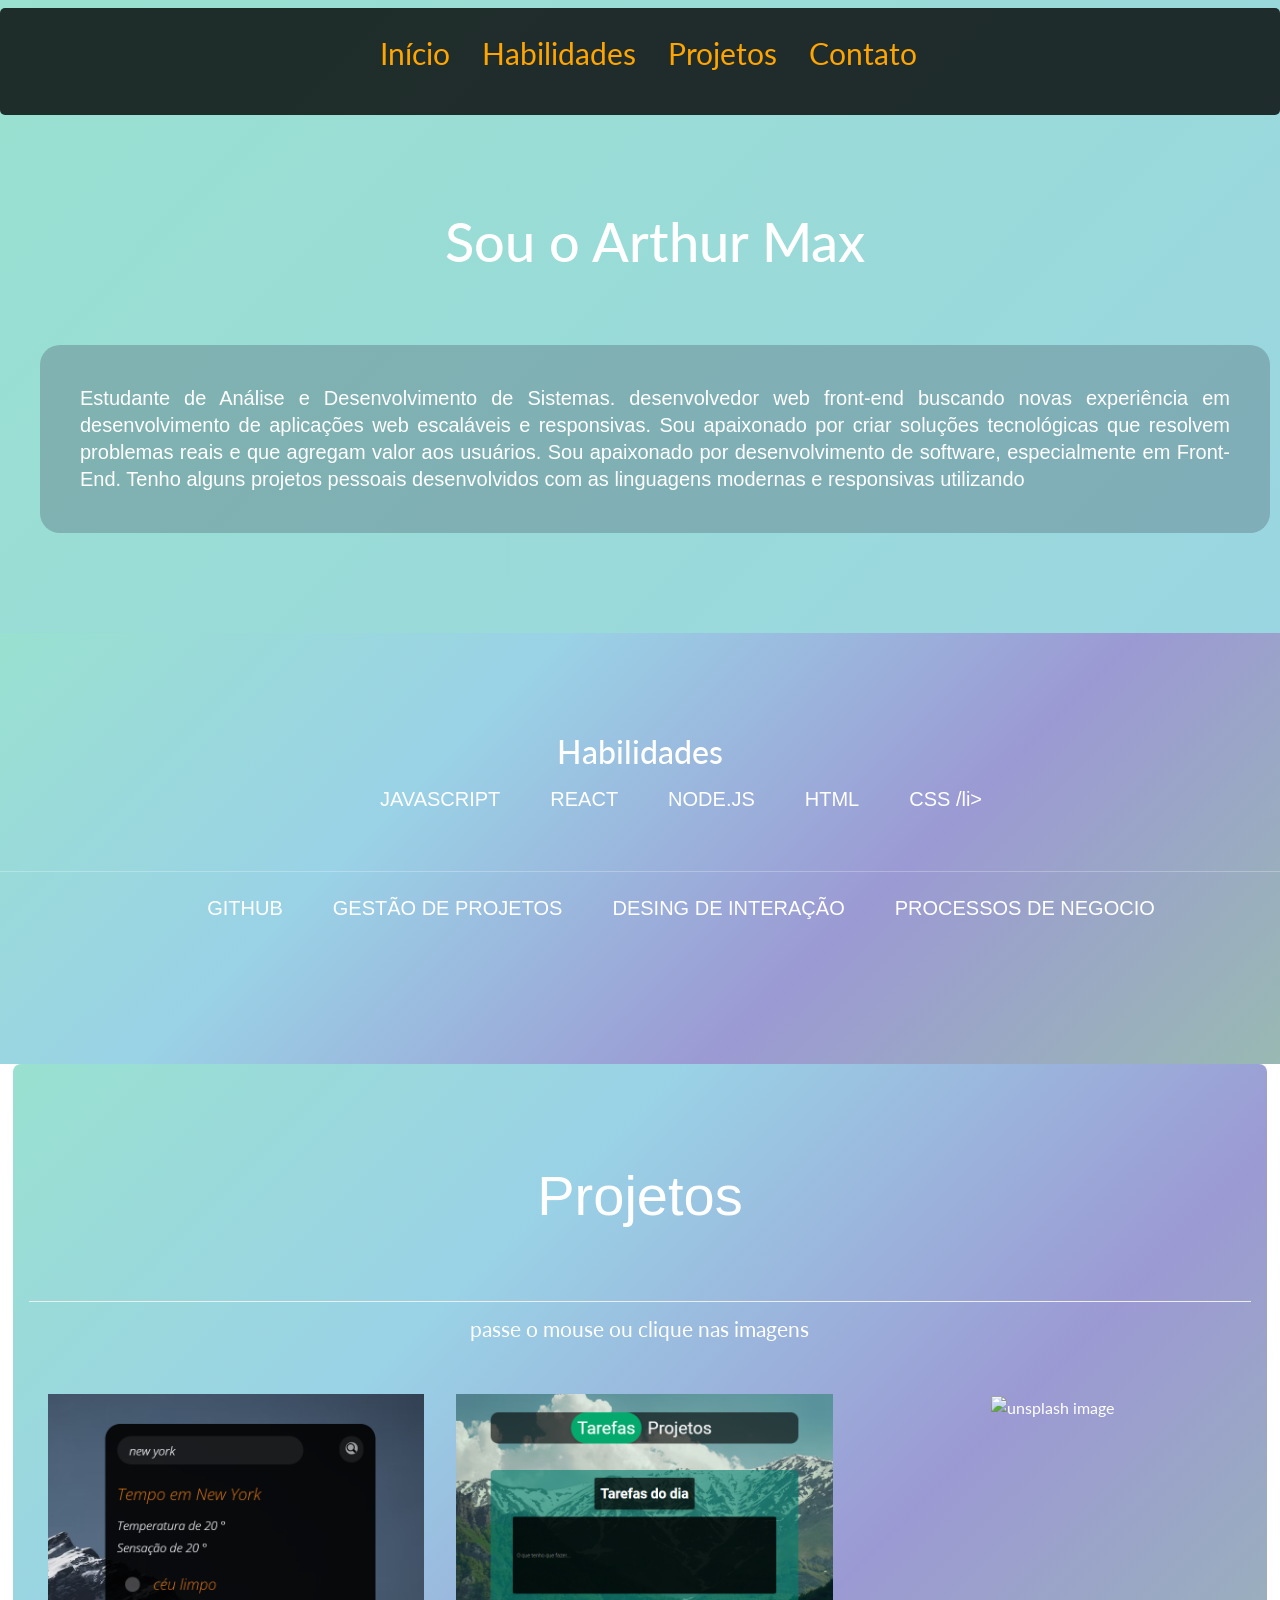
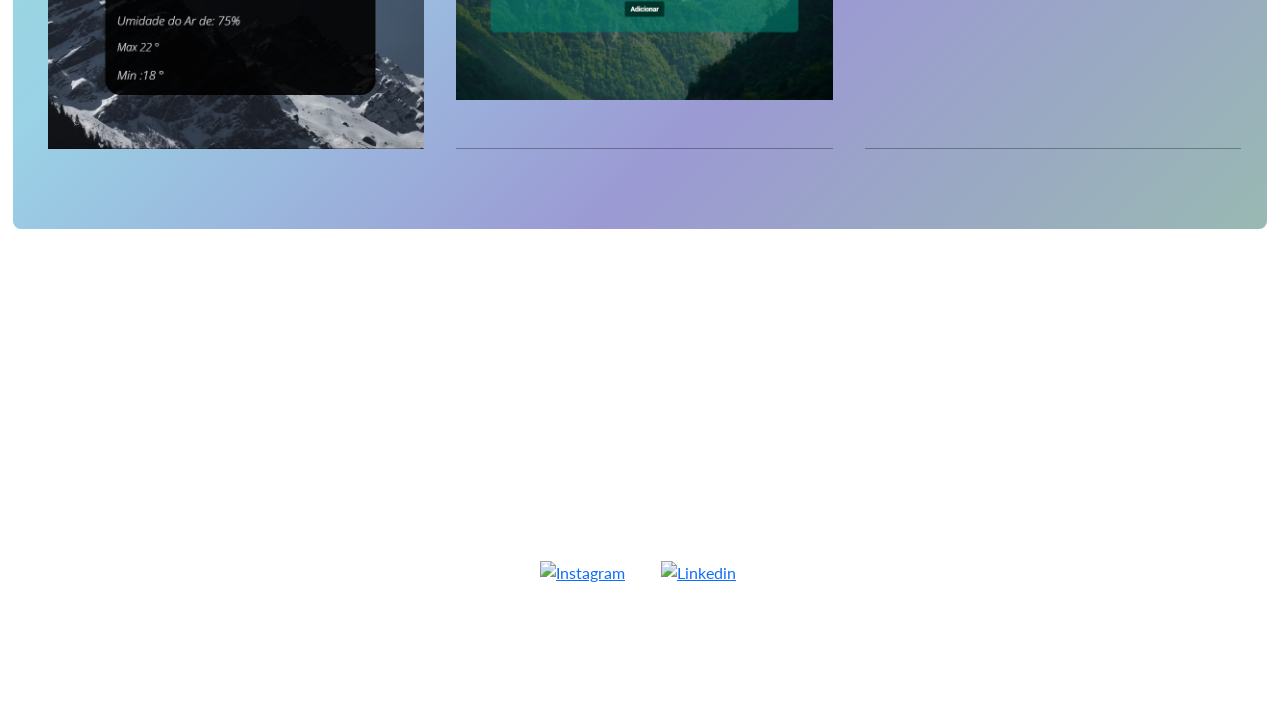
==== commit 867663f3: "Add files via upload" ====
--- a/index.html
+++ b/index.html
@@ -42,7 +42,7 @@
   </nav>
 
   <header class="header__left">
-    <div class="conteiner-fluid" id="about">
+    <div id="about">
       <h1>Sou o Arthur Max</h1>
       <p>Estudante de Análise e Desenvolvimento de Sistemas.
         desenvolvedor web front-end buscando novas experiência em desenvolvimento
@@ -120,25 +120,34 @@
     <header><h1>Projetos</h1></header>
     <p><small>passe o mouse ou clique nas imagens</small></p>
     <main class="gallery">
+
       <figure>
+        
         <img src="assets/tempo2.png" alt="unsplash image" />
         <figcaption>
           <h3>App Previsão tempo</h3>
           <p>Site de previsão de tempo desinvolvido em HTML, CSS, JAVASCRIPT E COM USO DE API EM TEMPO REAL</p>
+          <button class="btn"><a href="https://arthurmax9.github.io/tempojs/"target="_blank">Site</a></button>
+          <button class="btn"><a href="https://github.com/Arthurmax9/tempojs"target="_blank">Repositorio</a></button>
         </figcaption>
+        
       </figure>
       <figure>
         <img src="assets/newtaref2.PNG" alt="unsplash image" />
         <figcaption>
           <h3>Lista de tarefas e projetos</h3>
           <p>Lista de tarefas e projetos utilizando HTML,CSS e JAVASCRIPT 2</p>
+          <button class="btn"><a href="https://arthurmax9.github.io/produtive/"target="_blank">Site</a></button>
+          <button class="btn"><a href="https://github.com/Arthurmax9/produtive" target="_blank">Repositorio</a></button>
         </figcaption>
       </figure>
       <figure>
-        <img src="https://www.agenciaeplus.com.br/wp-content/uploads/2020/05/o_que_%C3%A9_um_site_ecommerce.jpg" alt="unsplash image" />
+        <img src="https://www.agenciaeplus.com.br/wp-content/uploads/2020/05/o_que_%C3%A9_um_site_ecommerce.jpg"target="_blank" alt="unsplash image" />
         <figcaption>
           <h3>Projeto de E-commerce</h3>
           <p>projeto e-commerce em desinvolvimento</p>
+          <button class="btn"><a href="http://">Site</a></button>
+          <button class="btn"><a href="http://">Repositorio</a></button>
         </figcaption>
       </figure>
     </main>
--- a/style.css
+++ b/style.css
@@ -4,7 +4,7 @@
   
   background: url('http://thecodeplayer.com/u/m/b1.png') no-repeat center center fixed;
   background-size: cover;
-  
+  width: 100%;
   color: #fff;
   font-family: Lato;
 }
@@ -43,8 +43,8 @@
 
 #about {
   padding-top: 160px;
-  padding-right: 10%;
-  padding-left: 10%;
+  padding-right: 10px;
+  padding-left: 40px;
   width: 100%;
   color: #fff;
   text-align: center;
@@ -83,6 +83,39 @@
   transition: all .5s ease 0s;
 }
 
+.btn {
+  width: 110px;
+  margin: 20px;
+  height: 60px;
+  cursor: pointer;
+  background: transparent;
+  border: 1px solid #91C9FF;
+  outline: none;
+  color: rgb(78, 0, 166) bold;
+  transition: 1s ease-in-out;
+  border-radius: 40px;
+  font-size: 20px;
+  justify-content: space-around;
+  
+}
+
+
+
+.btn:hover {
+  transition: 1s ease-in-out;
+  background: #4F95DA;
+}
+
+.btn:hover svg {
+  stroke-dashoffset: -480;
+}
+
+.btn span {
+  color: white;
+  font-size: 18px;
+  font-weight: 100;
+}
+
 /* Regra de mídia para ajustar o layout em telas menores */
 @media only screen and (max-width: 400px) {
   p {
@@ -108,4 +141,10 @@
   .socialMediaSpan {
     margin-bottom: 15px;
   }
+  .btn {
+    width: 40px; /* Reduce width for smaller screens */
+    height: 40px; /* Reduce height for smaller screens */
+    font-size: 16px; /* Reduce font size for better fit */
+  }
+  
 }
--- a/navbar.css
+++ b/navbar.css
@@ -19,7 +19,7 @@
   color: orange;
   border-radius: 5px;
   transition: background-color 0.3s ease;
-  padding: 20px;
+  padding: 15px;
   width: 100%;
   max-width: 100%;
 }
@@ -27,7 +27,7 @@
 .navbar__links {
   list-style: none;
   display: flex;
-  font-size: 20px;
+  font-size: 30px;
   align-items: center;
 }
 
@@ -57,14 +57,25 @@
   .navbar .navbar__content {
     flex-direction: column;
     padding: 10px;
+    align-items: center;
+    justify-content: space-around;
+    display: flex;
+    
   }
 
   .navbar .navbar__content .navbar__links {
     margin-top: 10px;
+    align-items: center;
+    justify-content: space-around;
+    display: flex;
     justify-content: center;
+    font-size: 20px; /* Adjust font size for smaller screens */
   }
 
   .navbar .navbar__content .navbar__links li {
     margin: 0.5rem 0;
+    align-items: center;
+    justify-content: space-around;
+    display: flex;
   }
-}
+}
--- a/habilidades.css
+++ b/habilidades.css
@@ -11,6 +11,7 @@
 }
 
 .habilidades {
+
   display: flex;
   justify-content: space-around;
   flex-direction: column;
@@ -21,7 +22,7 @@
   padding-bottom: 100px;
   color: #fff;
   background: linear-gradient(-45deg, rgba(0, 80, 65, 0.4), rgba(6, 1, 145, 0.4), rgba(2, 142, 193, 0.4), rgba(1, 179, 137, 0.4));
-  background-size: 400% 400%;
+ 
   animation: GradientHabilidades 15s ease infinite;
 }
 
@@ -47,17 +48,26 @@
 }
 
 @media only screen and (max-width: 768px) {
+
   .habilidades {
     padding-top: 50px; /* Ajustado o espaçamento superior em telas menores */
     padding-bottom: 50px; /* Ajustado o espaçamento inferior em telas menores */
+    padding-left: 19px;
+  padding-right: 6px;
+    
   }
 
   .habilidades ul {
     flex-direction: column; /* Empilha os itens verticalmente em telas menores */
     align-items: center;
+    justify-content: space-around;
+    display: flex;
   }
 
   .habilidades ul li {
+    align-items: center;
+    justify-content: space-around;
+    display: flex;
     margin-bottom: 10px; /* Reduzido o espaçamento entre os itens em telas menores */
   }
 
--- a/galery.css
+++ b/galery.css
@@ -9,21 +9,33 @@
   background: linear-gradient(-45deg, rgba(0, 80, 65, 0.4), rgba(6, 1, 145, 0.4), rgba(2, 142, 193, 0.4), rgba(1, 179, 137, 0.4));
   background-size: 100% 100%;
   animation: GradientHabilidades 15s ease infinite;
+
+}
+
+.gallery {
+  padding-left: 19px;
+  padding-right: 10px;
+  display: grid;
+  margin: 3em 0;
+  grid-gap: 2em;
+  width: 100%;
+  grid-template-columns: repeat(3, 1fr);
 }
 
 header > h1 {
-  margin-top: 0;
+  margin-top: 10px;
+  padding: 72px;
   font-family: 'Catamaran', sans-serif;
-  font-size: 2.5rem;
+  font-size: 3.5rem;
   border-bottom: 1px solid #eee;
 }
 
-.gallery {
-  display: grid;
-  margin: 3em 0;
-  grid-gap: 2em;
-  grid-template-columns: repeat(3, 1fr);
+header > small p{
+  margin-top: 20px;
+  font-size: 20px;
+  font-family: 'Times New Roman', Times, serif;
 }
+
 
 @media (max-width: 768px) {
   .gallery {
@@ -47,11 +59,13 @@
   bottom: 0;
   left: 0;
   width: 100%;
-  background: rgba(0, 0, 0, 0.7);
-  color: #fff;
+  background: rgba(0, 0, 0, 0.797);
+  color: #ffffff;
   padding: 1em;
   transform: translateY(100%);
   transition: transform 0.3s ease-in-out;
+  font-size: 20px;
+  font-family: 'Times New Roman', Times, serif;
 }
 
 figure:hover img {
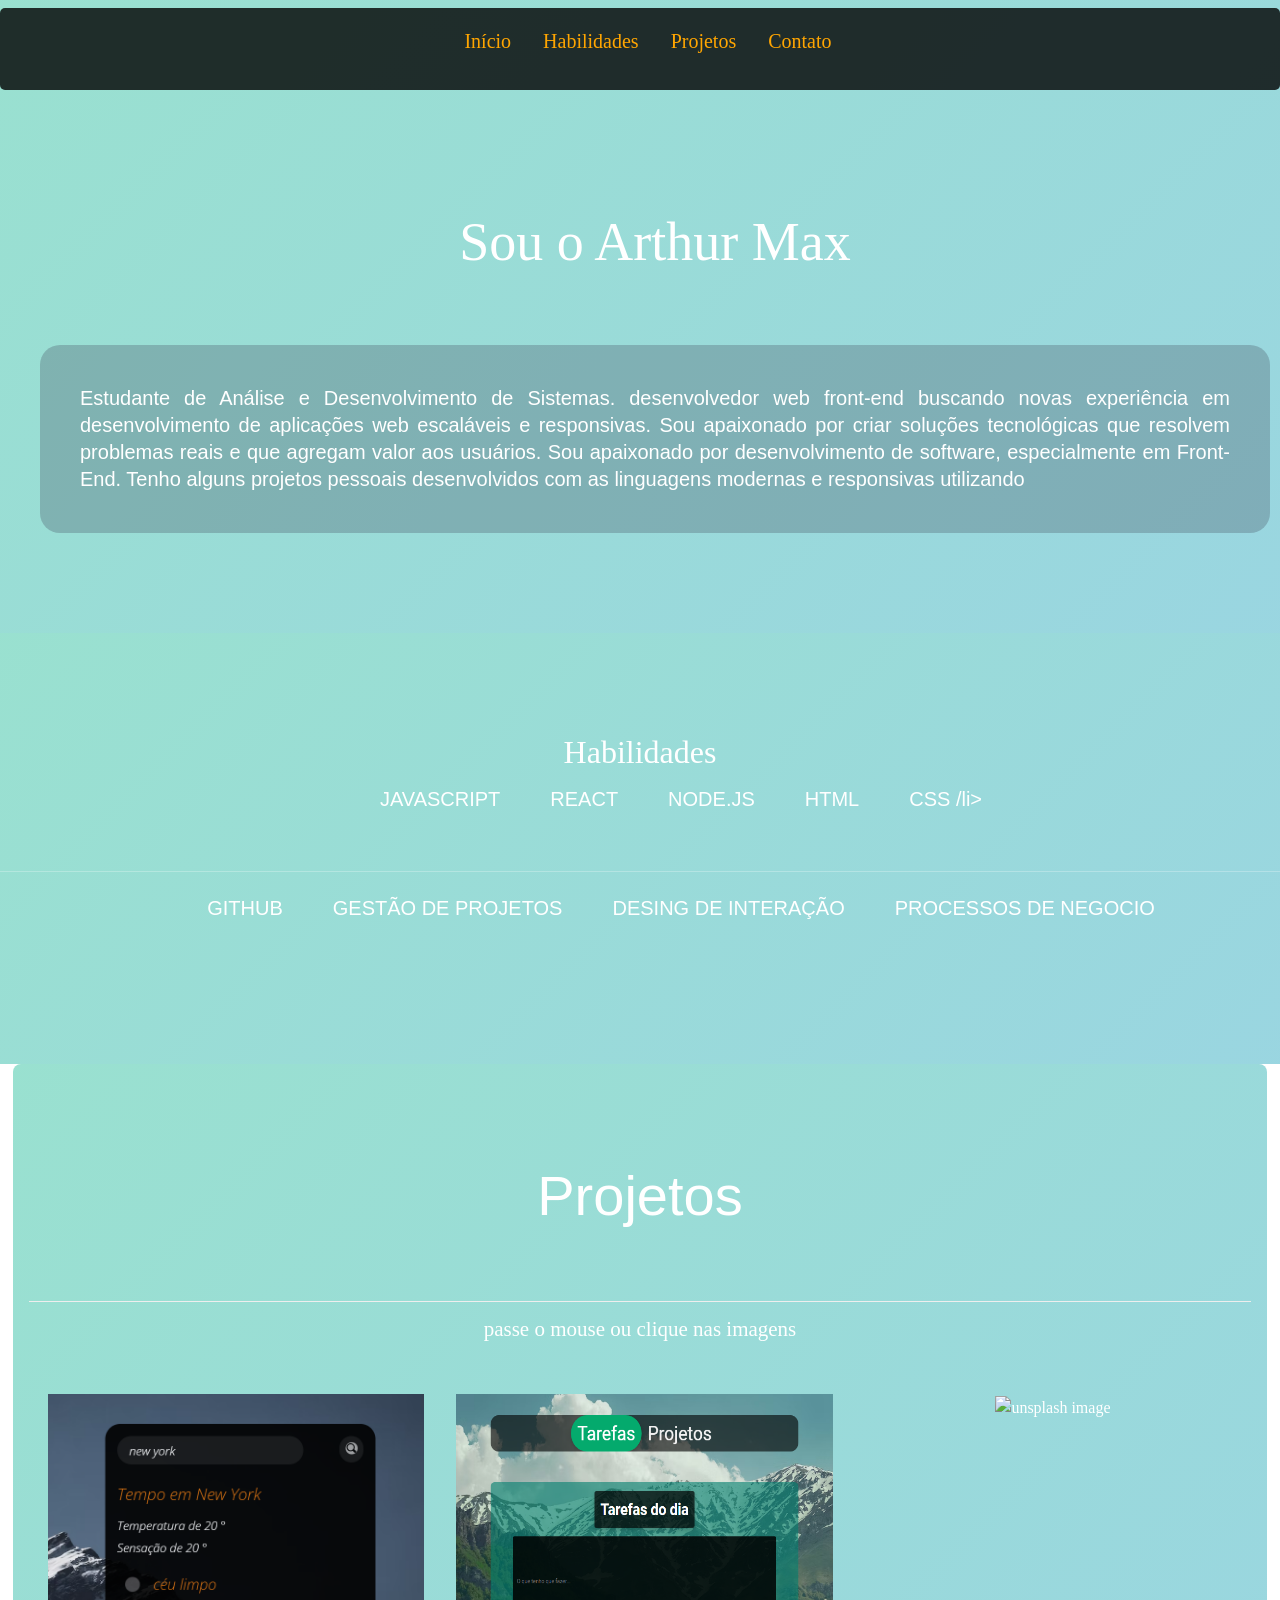
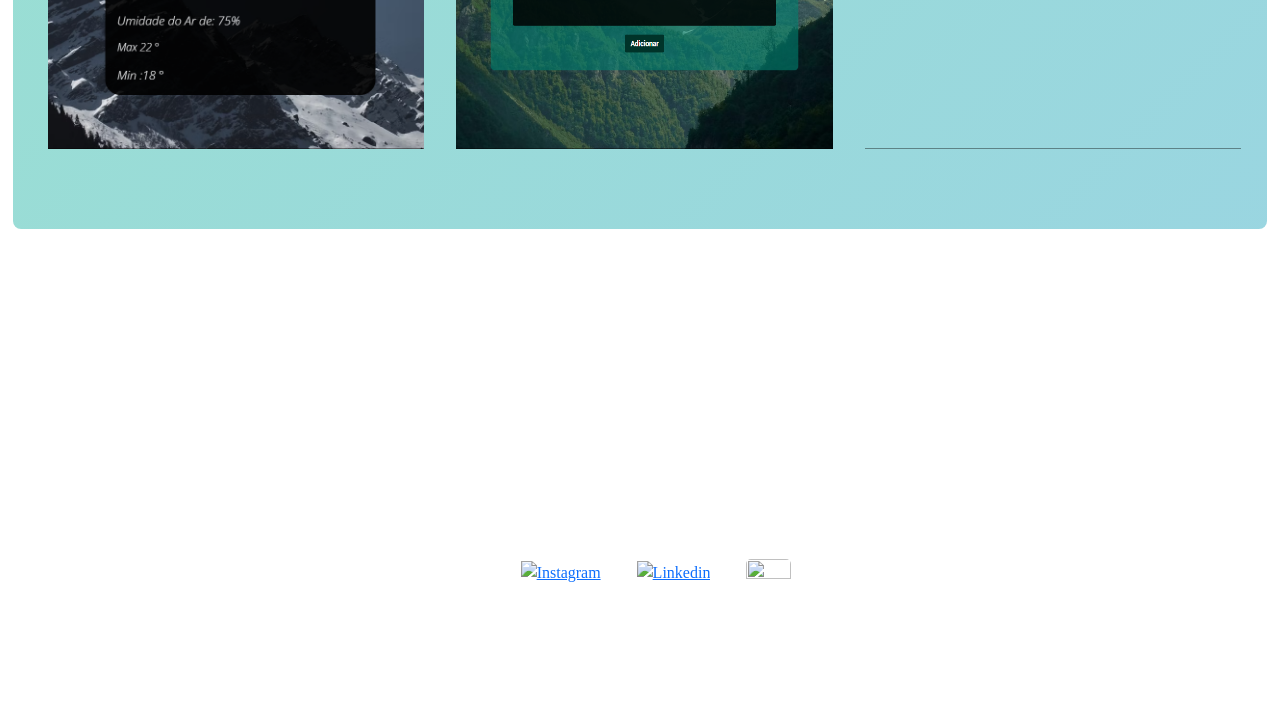
==== commit 48e5da7b: "Add files via upload" ====
--- a/index.html
+++ b/index.html
@@ -123,7 +123,7 @@
 
       <figure>
         
-        <img src="assets/tempo2.png" alt="unsplash image" />
+        <img src="assets/assets/tempo2.png" alt="unsplash image" />
         <figcaption>
           <h3>App Previsão tempo</h3>
           <p>Site de previsão de tempo desinvolvido em HTML, CSS, JAVASCRIPT E COM USO DE API EM TEMPO REAL</p>
--- a/style.css
+++ b/style.css
@@ -7,6 +7,7 @@
   width: 100%;
   color: #fff;
   font-family: Lato;
+  font-family: 'Times New Roman', Times, serif;
 }
 
 .navbar {
@@ -53,9 +54,6 @@
   animation: Gradient 10s ease infinite;
 }
 
-#projects {
-  font-size: 36px;
-}
 
 #contact {
   padding-top: 150px;
@@ -82,11 +80,13 @@
   margin: 0px;
   transition: all .5s ease 0s;
 }
-
+.btn a{
+  text-decoration: none;
+  color: aliceblue;
+}
 .btn {
-  width: 110px;
-  margin: 20px;
-  height: 60px;
+  width: auto;
+  margin: 10px;
   cursor: pointer;
   background: transparent;
   border: 1px solid #91C9FF;
@@ -94,8 +94,12 @@
   color: rgb(78, 0, 166) bold;
   transition: 1s ease-in-out;
   border-radius: 40px;
-  font-size: 20px;
+  font-size: 15px;
   justify-content: space-around;
+  text-decoration: none;
+  background-color: rgb(7, 88, 160);
+  align-items: center;
+  
   
 }
 
@@ -142,9 +146,10 @@
     margin-bottom: 15px;
   }
   .btn {
-    width: 40px; /* Reduce width for smaller screens */
-    height: 40px; /* Reduce height for smaller screens */
-    font-size: 16px; /* Reduce font size for better fit */
+    width: auto; /* Reduce width for smaller screens */
+    height:auto; /* Reduce height for smaller screens */
+    font-size: auto; /* Reduce font size for better fit */
+    text-decoration: none;
   }
   
 }
--- a/navbar.css
+++ b/navbar.css
@@ -19,7 +19,7 @@
   color: orange;
   border-radius: 5px;
   transition: background-color 0.3s ease;
-  padding: 15px;
+  padding: 10px;
   width: 100%;
   max-width: 100%;
 }
@@ -27,7 +27,7 @@
 .navbar__links {
   list-style: none;
   display: flex;
-  font-size: 30px;
+  font-size: 20px;
   align-items: center;
 }
 
@@ -56,7 +56,7 @@
 @media only screen and (max-width: 768px) {
   .navbar .navbar__content {
     flex-direction: column;
-    padding: 10px;
+    padding: 5px;
     align-items: center;
     justify-content: space-around;
     display: flex;
@@ -69,7 +69,7 @@
     justify-content: space-around;
     display: flex;
     justify-content: center;
-    font-size: 20px; /* Adjust font size for smaller screens */
+    font-size: 15px; /* Adjust font size for smaller screens */
   }
 
   .navbar .navbar__content .navbar__links li {
--- a/habilidades.css
+++ b/habilidades.css
@@ -2,9 +2,11 @@
   0% {
     background-position: 0% 50%;
   }
+
   50% {
     background-position: 100% 50%;
   }
+
   100% {
     background-position: 0% 50%;
   }
@@ -22,8 +24,8 @@
   padding-bottom: 100px;
   color: #fff;
   background: linear-gradient(-45deg, rgba(0, 80, 65, 0.4), rgba(6, 1, 145, 0.4), rgba(2, 142, 193, 0.4), rgba(1, 179, 137, 0.4));
- 
-  animation: GradientHabilidades 15s ease infinite;
+  background-size: 400% 400%;
+  animation: Gradient 10s ease infinite;
 }
 
 .habilidades ul {
@@ -42,6 +44,7 @@
 
 .habilidades ul li img {
   width: 25px;
+  height: auto;
   border-radius: 10px;
   margin-right: 10px;
   padding: 20px;
@@ -50,15 +53,18 @@
 @media only screen and (max-width: 768px) {
 
   .habilidades {
-    padding-top: 50px; /* Ajustado o espaçamento superior em telas menores */
-    padding-bottom: 50px; /* Ajustado o espaçamento inferior em telas menores */
+    padding-top: 50px;
+    /* Ajustado o espaçamento superior em telas menores */
+    padding-bottom: 50px;
+    /* Ajustado o espaçamento inferior em telas menores */
     padding-left: 19px;
-  padding-right: 6px;
-    
+    padding-right: 6px;
+
   }
 
   .habilidades ul {
-    flex-direction: column; /* Empilha os itens verticalmente em telas menores */
+    flex-direction: column;
+    /* Empilha os itens verticalmente em telas menores */
     align-items: center;
     justify-content: space-around;
     display: flex;
@@ -68,11 +74,14 @@
     align-items: center;
     justify-content: space-around;
     display: flex;
-    margin-bottom: 10px; /* Reduzido o espaçamento entre os itens em telas menores */
+    margin-bottom: 10px;
+    /* Reduzido o espaçamento entre os itens em telas menores */
   }
 
   .habilidades ul li img {
-    width: 20px; /* Reduzido o tamanho da imagem em telas menores */
-    padding: 10px; /* Reduzido o espaçamento interno em telas menores */
+    width: 20px;
+    /* Reduzido o tamanho da imagem em telas menores */
+    padding: 10px;
+    /* Reduzido o espaçamento interno em telas menores */
   }
-}
+}
--- a/galery.css
+++ b/galery.css
@@ -7,8 +7,8 @@
   background-color: #fff;
   border-radius: 0.5em;
   background: linear-gradient(-45deg, rgba(0, 80, 65, 0.4), rgba(6, 1, 145, 0.4), rgba(2, 142, 193, 0.4), rgba(1, 179, 137, 0.4));
-  background-size: 100% 100%;
-  animation: GradientHabilidades 15s ease infinite;
+  background-size: 400% 400%;
+  animation: Gradient 10s ease infinite;
 
 }
 
@@ -20,6 +20,7 @@
   grid-gap: 2em;
   width: 100%;
   grid-template-columns: repeat(3, 1fr);
+
 }
 
 header > h1 {
@@ -41,6 +42,26 @@
   .gallery {
     grid-template-columns: 1fr;
   }
+  .figcaption {
+    position: absolute;
+    bottom: 0;
+    left: 0;
+    width: 100%;
+    background: rgba(0, 0, 0, 0.797);
+    color: #ffffff;
+    padding: 1em;
+    transform: translateY(100%);
+    transition: transform 0.3s ease-in-out;
+    font-size: 10px;
+    font-family: 'Times New Roman', Times, serif;
+    align-items: center;
+  }
+  figcaption h3 {
+    font-size: 20px;
+  }
+  figcaption p {
+    font-size: 12px;
+  }
 }
 
 figure {
@@ -50,7 +71,9 @@
 
 img {
   max-width: 100%;
-  height: auto;
+  max-height: 100%;
+  width: 100%;
+  height: 100%;
   transition: transform 0.3s ease-in-out;
 }
 
@@ -64,10 +87,17 @@
   padding: 1em;
   transform: translateY(100%);
   transition: transform 0.3s ease-in-out;
+  font-size: 10px;
+  font-family: 'Times New Roman', Times, serif;
+  align-items: center;
+}
+figcaption h3 {
   font-size: 20px;
   font-family: 'Times New Roman', Times, serif;
 }
-
+figcaption p {
+  font-size: 12px;
+}
 figure:hover img {
   transform: scale(1.1);
 }
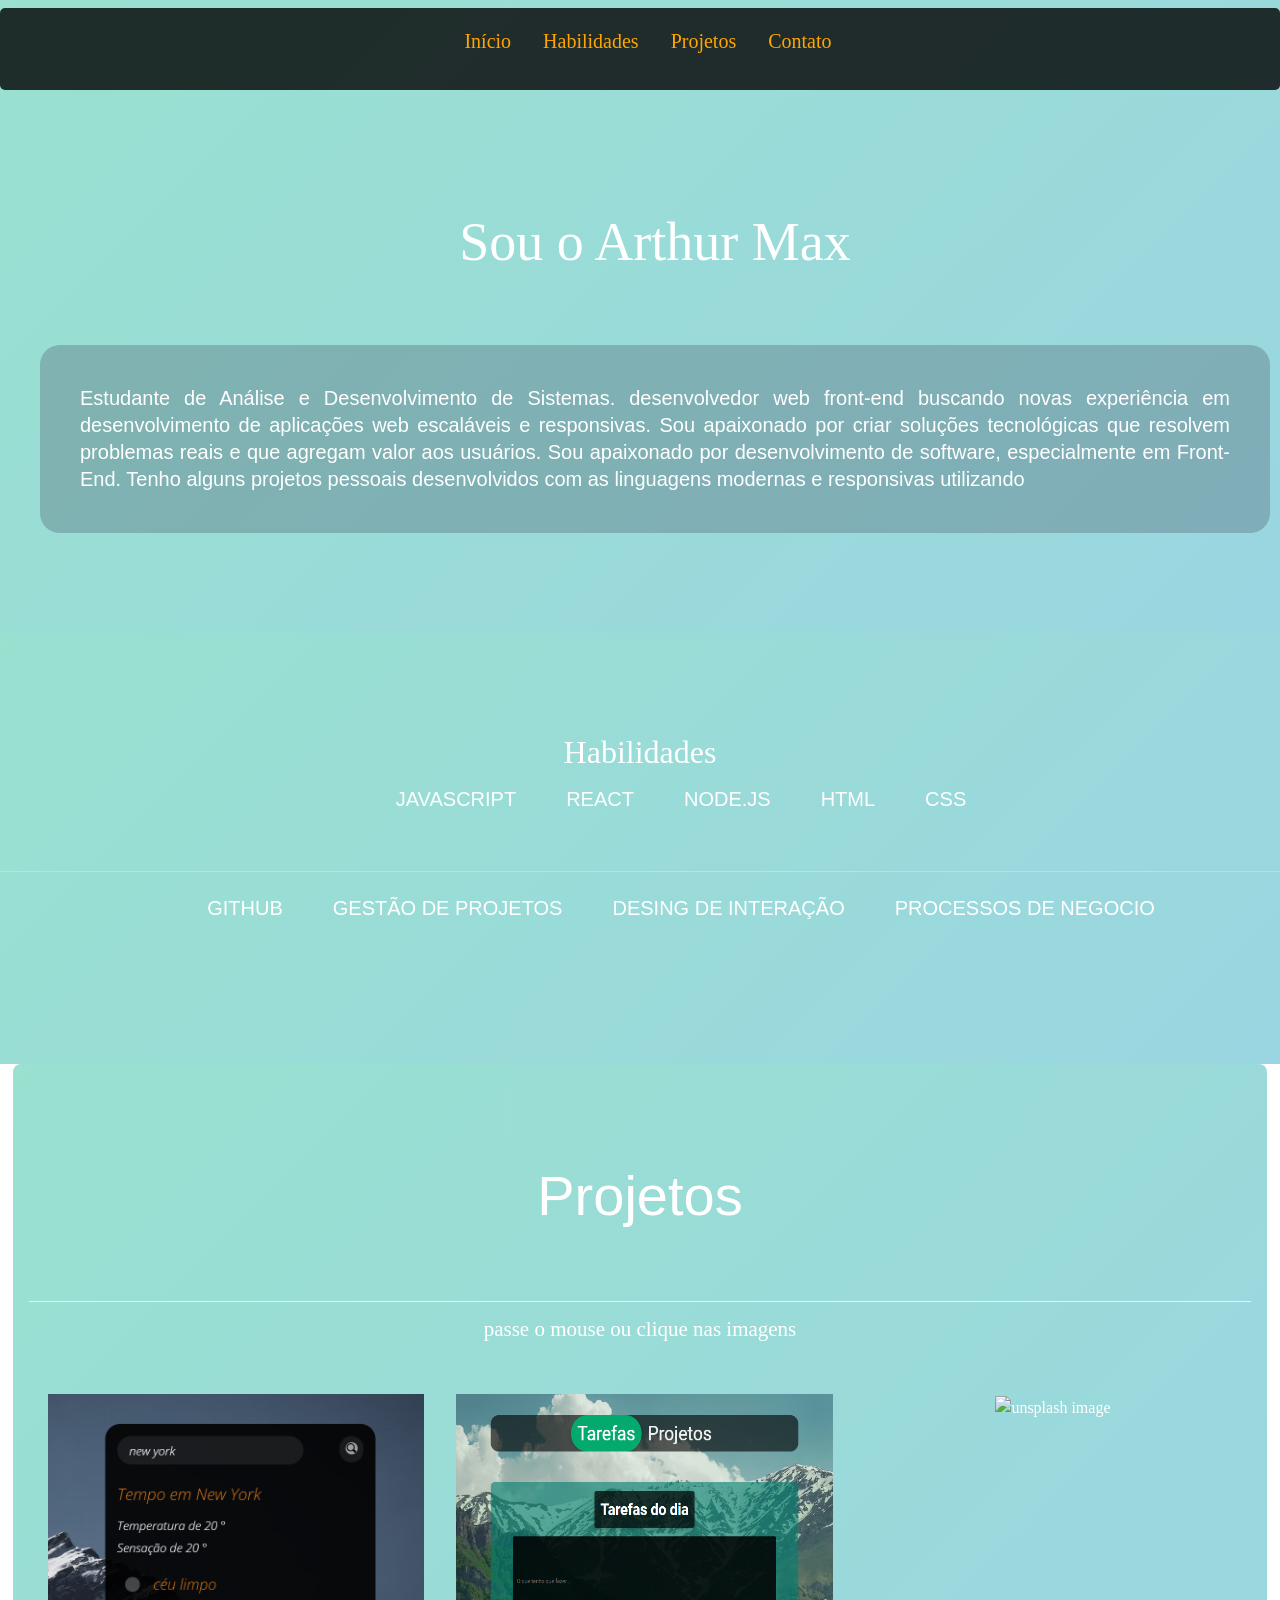
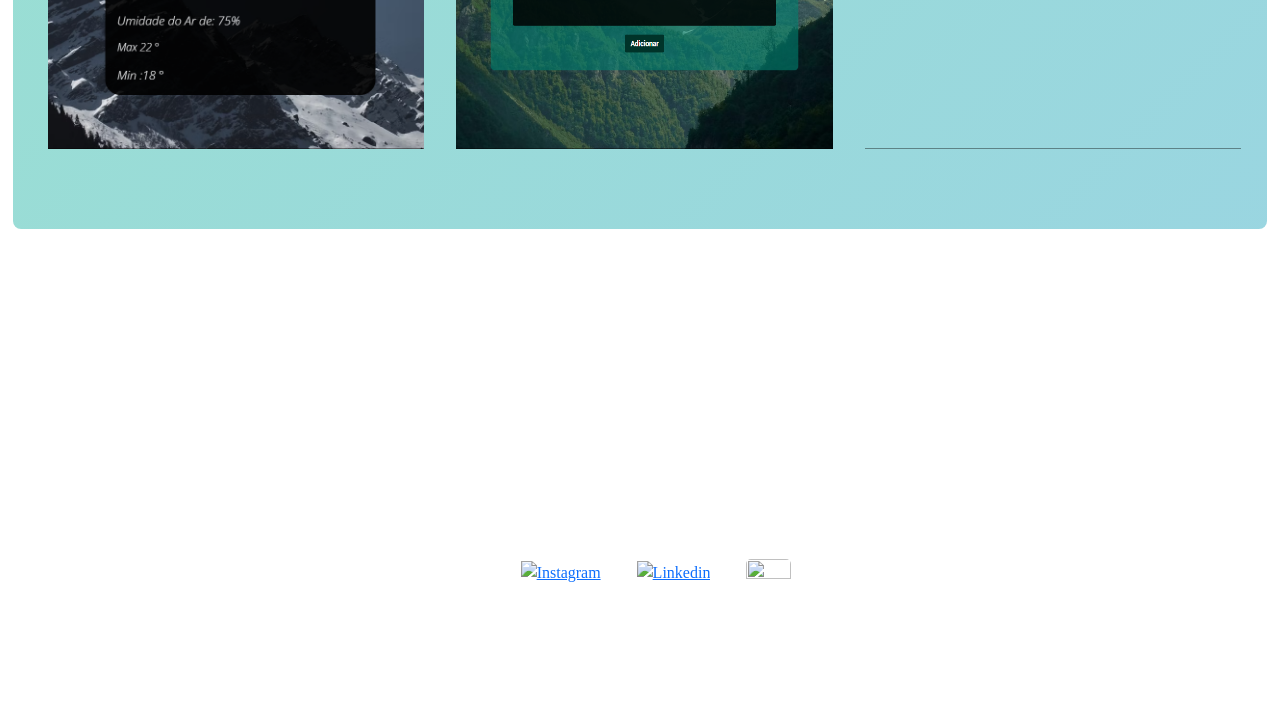
==== commit 4439bb0d: "Update index.html" ====
--- a/index.html
+++ b/index.html
@@ -84,7 +84,7 @@
         <img
           src="https://encrypted-tbn0.gstatic.com/images?q=tbn:ANd9GcQNujFvFqRt2y8ZqGdd9bWoWrMac00C-u9rsY6e-6sk68rcMoQOigEZw49igtuREjdT7bc&usqp=CAU"
           alt="">CSS
-          /li>
+          </li>
 
 
     </ul>
@@ -199,4 +199,4 @@
   <script src="main.js"></script>
 </body>
 
-</html>+</html>
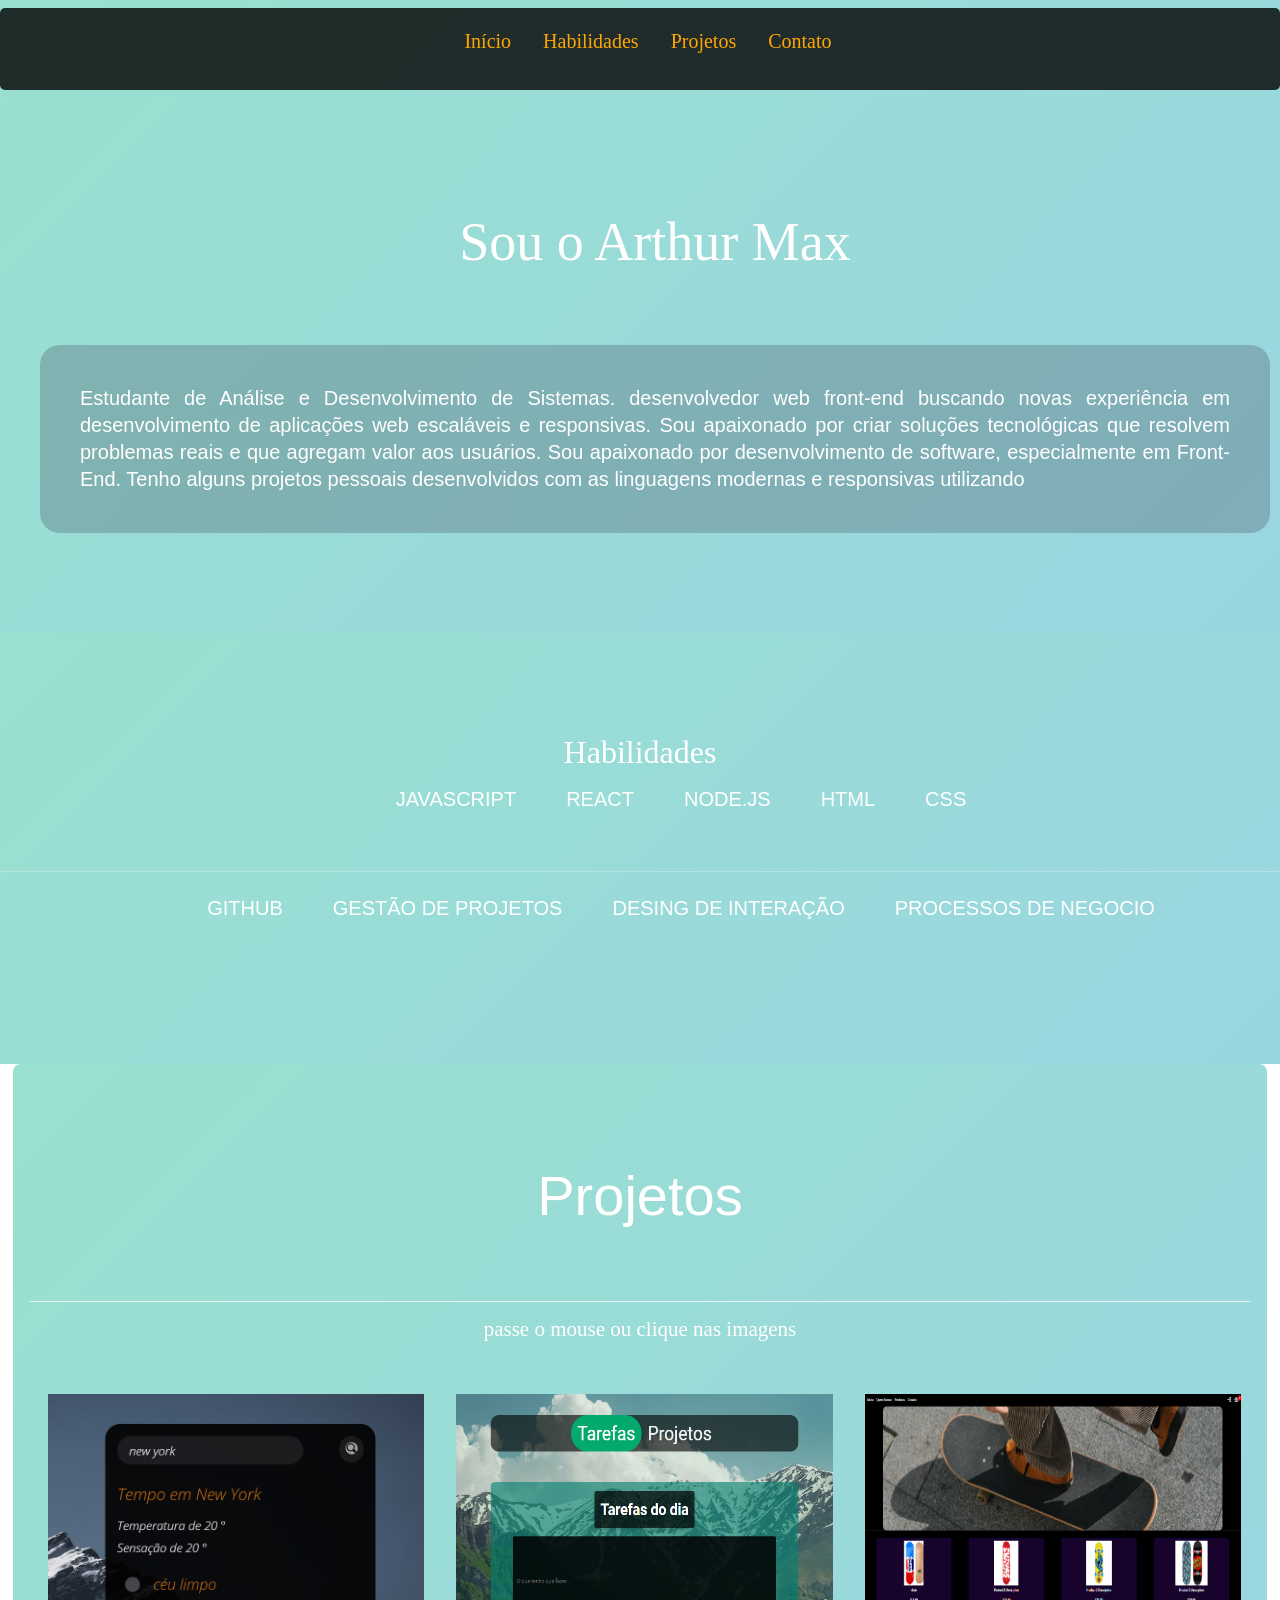
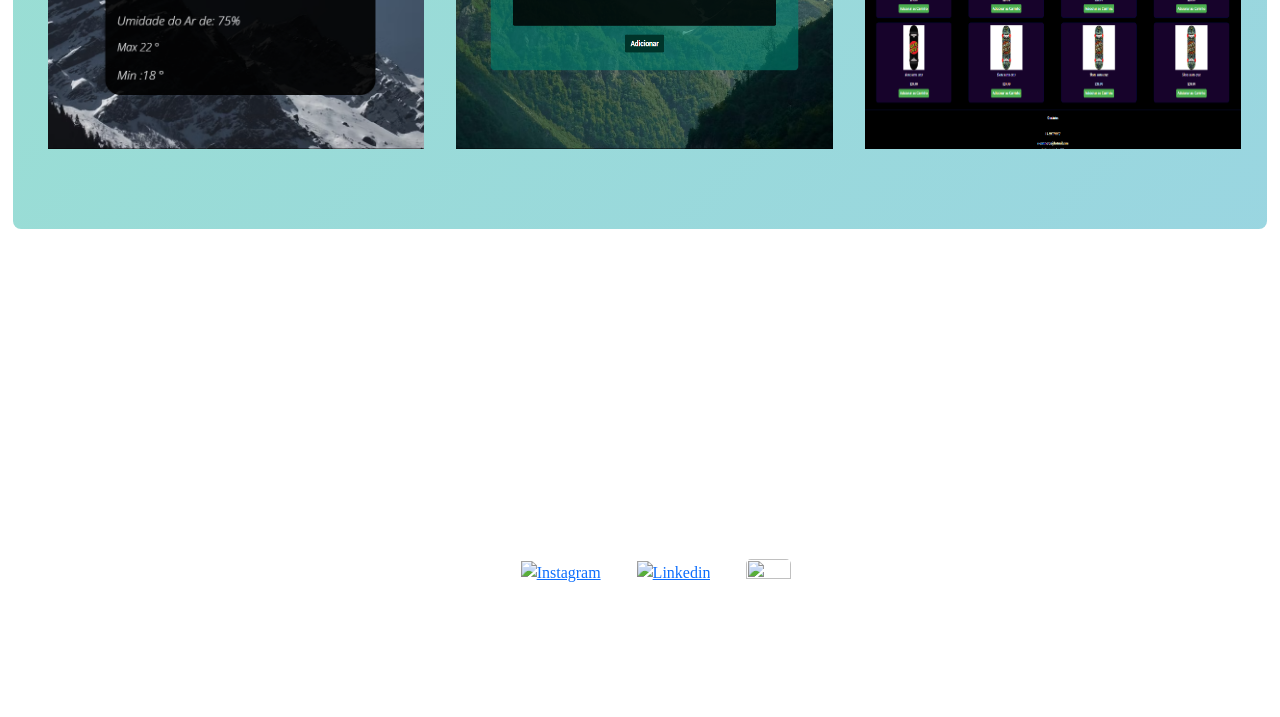
==== commit 3dd5d53d: "Add files via upload" ====
--- a/index.html
+++ b/index.html
@@ -142,12 +142,11 @@
         </figcaption>
       </figure>
       <figure>
-        <img src="https://www.agenciaeplus.com.br/wp-content/uploads/2020/05/o_que_%C3%A9_um_site_ecommerce.jpg"target="_blank" alt="unsplash image" />
-        <figcaption>
+<img src="assets/ecomerce2024.png" alt="">        <figcaption>
           <h3>Projeto de E-commerce</h3>
           <p>projeto e-commerce em desinvolvimento</p>
-          <button class="btn"><a href="http://">Site</a></button>
-          <button class="btn"><a href="http://">Repositorio</a></button>
+          <button class="btn"><a href="https://arthurmax9.github.io/newecmerce2024/" target="_blank">Site</a></button>
+          <button class="btn"><a href="https://github.com/Arthurmax9/newecmerce2024">Repositorio</a></button>
         </figcaption>
       </figure>
     </main>
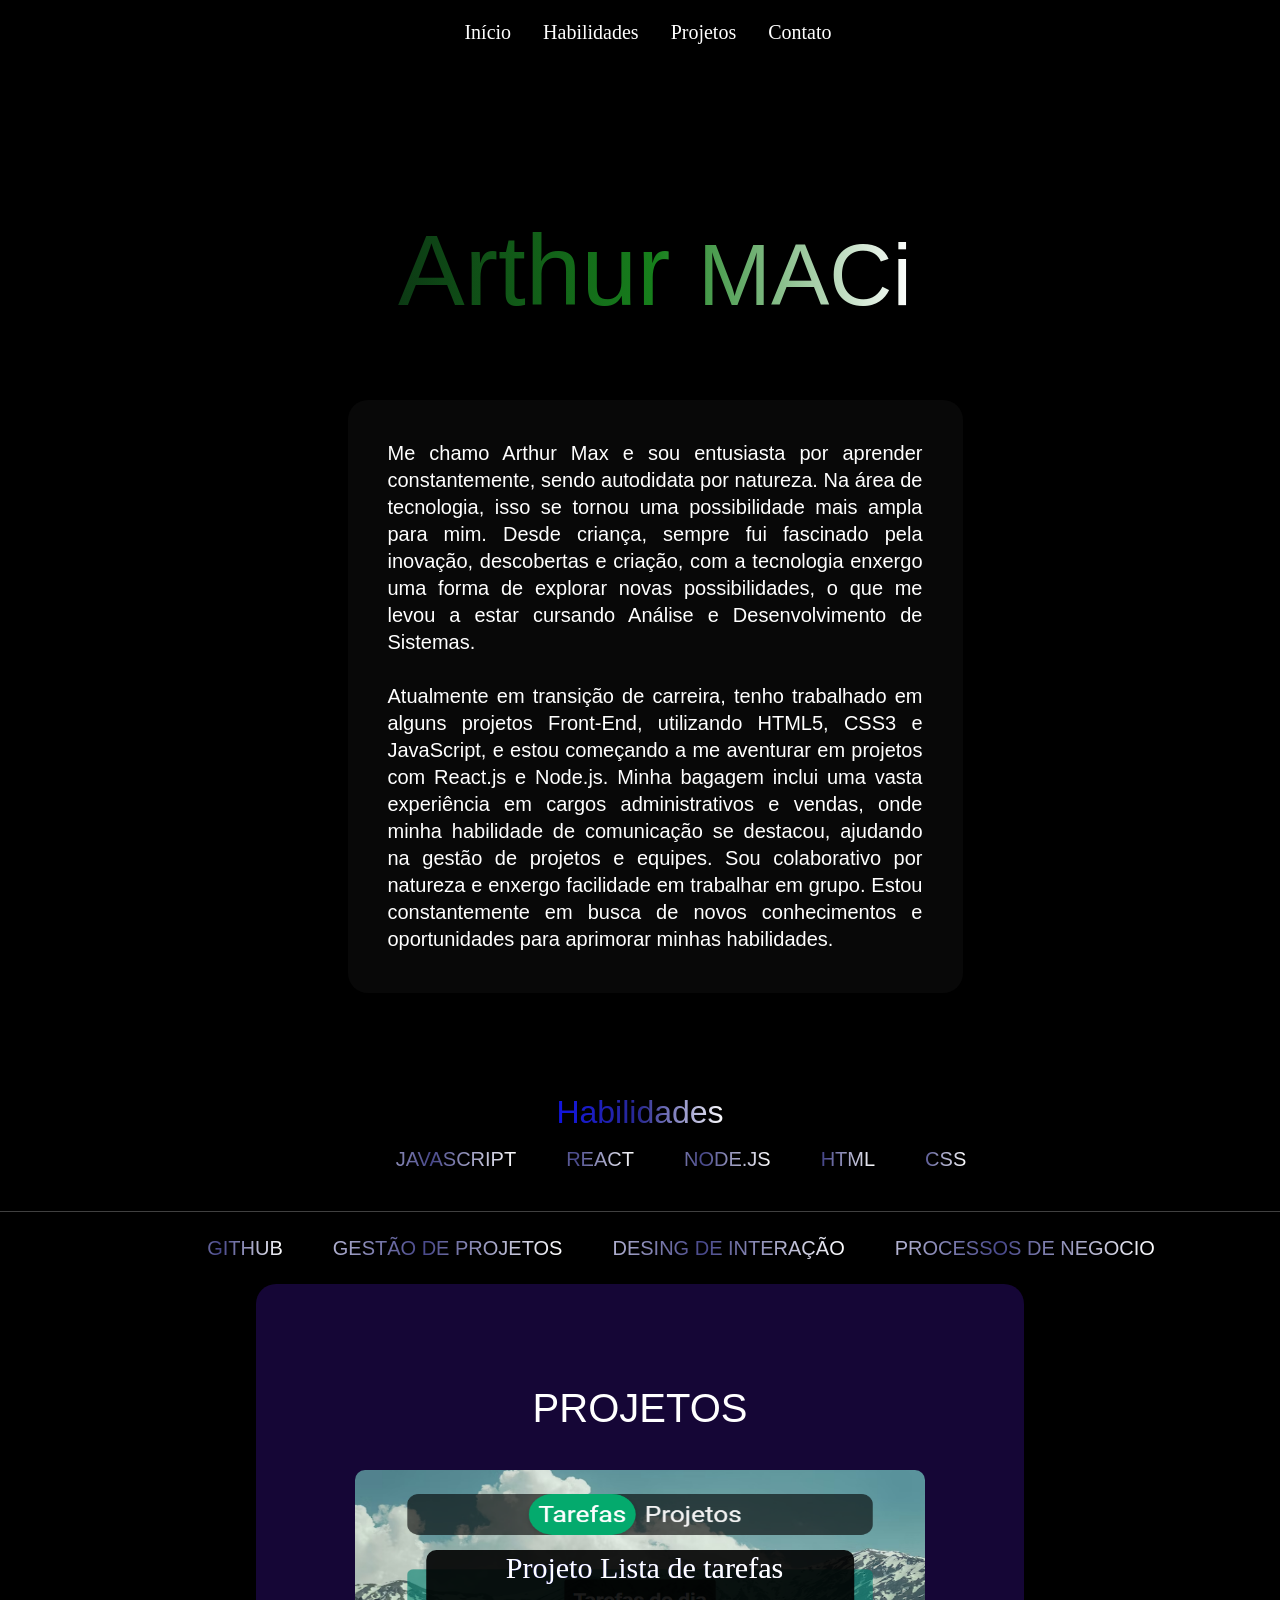
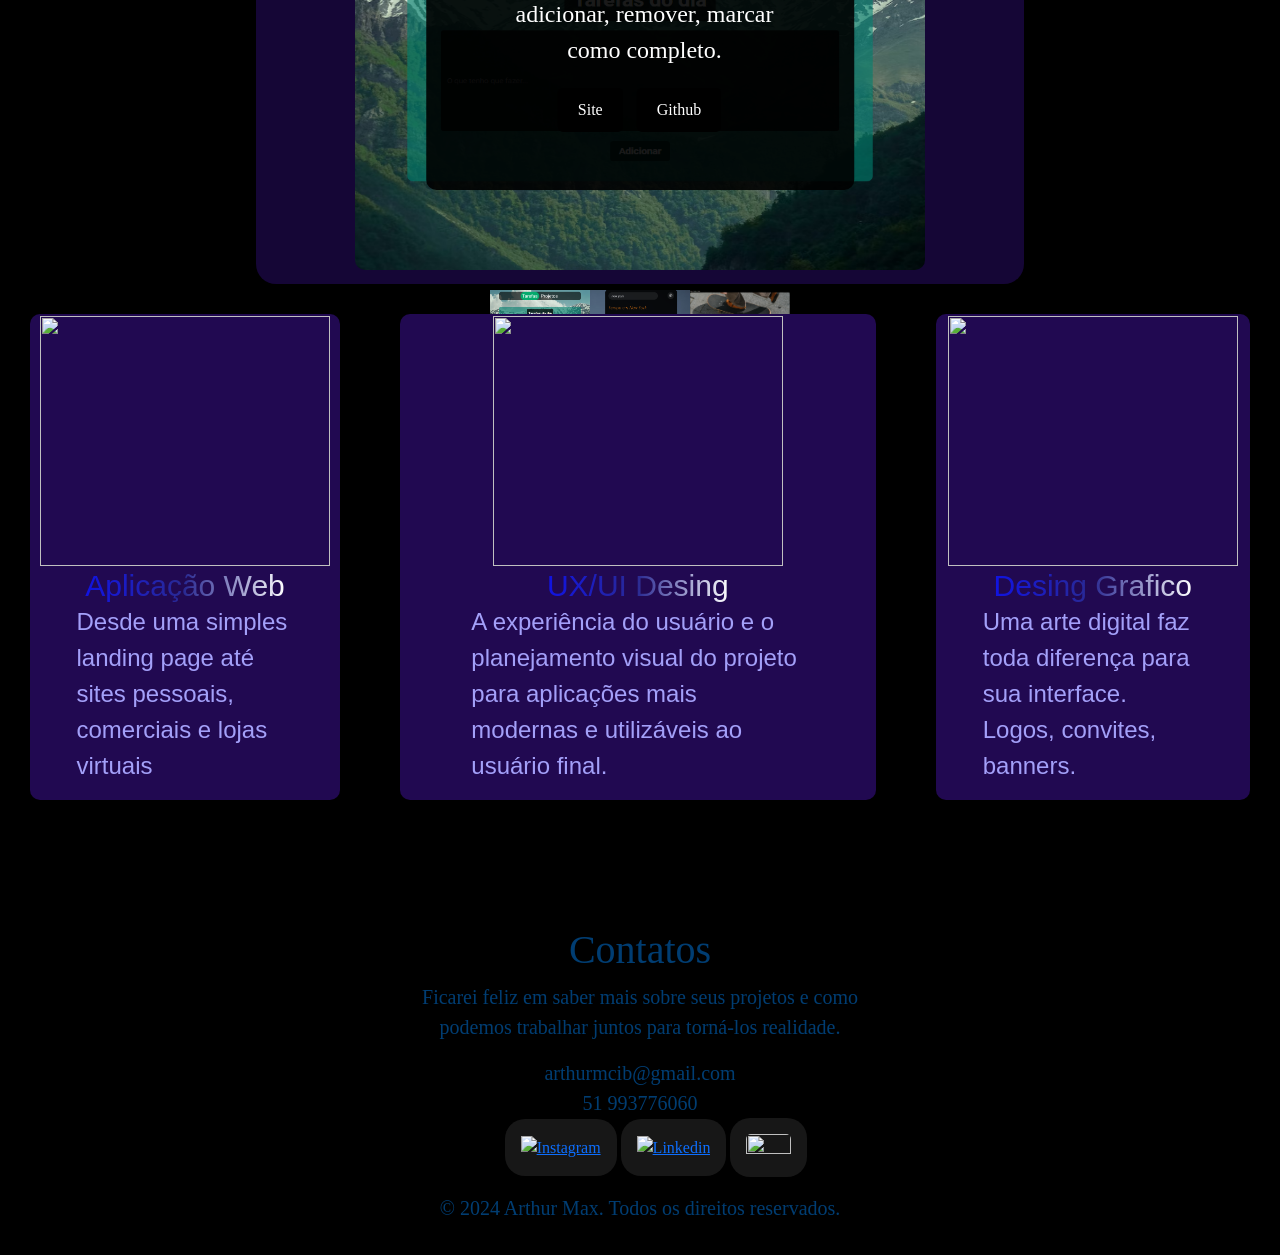
==== commit ac927c87: "Add files via upload" ====
--- a/index.html
+++ b/index.html
@@ -22,6 +22,8 @@
   <link rel="stylesheet" href="global.css">
   <link rel="stylesheet" href="footer.css">
   <link rel="stylesheet" href="galery.css">
+  <link rel="stylesheet" href="testegalery.css">
+  <link rel="stylesheet" href="services.css">
 
 
 </head>
@@ -31,29 +33,30 @@
   <nav class="navbar">
 
     <div class="navbar__content  mb-0">
-     
+
 
       <ul class="navbar__links">
         <li><a href="#about">Início</a></li>
         <li><a href="#skills">Habilidades</a></li>
-        <li><a href="#projects">Projetos</a></li>
+        <li><a href="#galeria">Projetos</a></li>
         <li><a href="#footer">Contato</a></li>
       </ul>
   </nav>
 
   <header class="header__left">
     <div id="about">
-      <h1>Sou o Arthur Max</h1>
-      <p>Estudante de Análise e Desenvolvimento de Sistemas.
-        desenvolvedor web front-end buscando novas experiência em desenvolvimento
-        de aplicações web escaláveis e responsivas.
-        Sou apaixonado por criar soluções tecnológicas que resolvem problemas reais e que agregam valor
-        aos usuários.
-
-
-        Sou apaixonado por desenvolvimento de software, especialmente em Front-End.
-        Tenho alguns projetos pessoais desenvolvidos com as linguagens modernas e responsivas utilizando
-
+      <h1>Arthur <small>MACi</small></h1>
+      <p>Me chamo Arthur Max e sou entusiasta por aprender constantemente, 
+        sendo autodidata por natureza. Na área de tecnologia, 
+        isso se tornou uma possibilidade mais ampla para mim. Desde criança,
+         sempre fui fascinado pela inovação, descobertas e criação, com a tecnologia enxergo uma forma de
+          explorar novas possibilidades, o que me levou a estar cursando Análise e Desenvolvimento de Sistemas. <br>
+          <br>
+           Atualmente em transição de carreira, tenho trabalhado em alguns projetos Front-End,
+            utilizando HTML5, CSS3 e JavaScript, e estou começando a me aventurar em projetos com React.js e Node.js. 
+            Minha bagagem inclui uma vasta experiência em cargos administrativos e vendas, onde minha habilidade de comunicação se destacou, 
+            ajudando na gestão de projetos e equipes. Sou colaborativo por natureza e enxergo facilidade em trabalhar em grupo. 
+            Estou constantemente em busca de novos conhecimentos e oportunidades para aprimorar minhas habilidades.
       </p>
     </div>
     </div>
@@ -63,7 +66,7 @@
 
     <h2>Habilidades</h2>
     <ul>
-      
+
       <li> <img
           src="https://upload.wikimedia.org/wikipedia/commons/thumb/6/6a/JavaScript-logo.png/768px-JavaScript-logo.png"
           alt="">JAVASCRIPT<br></li>
@@ -73,18 +76,18 @@
       <li> <img
           src="https://w7.pngwing.com/pngs/1006/374/png-transparent-web-development-node-js-socket-io-javascript-network-socket-modernization-miscellaneous-logo-web-application-thumbnail.png"
           alt=""> NODE.JS
-        </li>
-      
-      
-          <li>
-             <img src="https://w7.pngwing.com/pngs/201/90/png-transparent-logo-html-html5.png" alt=""> HTML
-            </li>
-      
-      <li> 
+      </li>
+
+
+      <li>
+        <img src="https://w7.pngwing.com/pngs/201/90/png-transparent-logo-html-html5.png" alt=""> HTML
+      </li>
+
+      <li>
         <img
           src="https://encrypted-tbn0.gstatic.com/images?q=tbn:ANd9GcQNujFvFqRt2y8ZqGdd9bWoWrMac00C-u9rsY6e-6sk68rcMoQOigEZw49igtuREjdT7bc&usqp=CAU"
           alt="">CSS
-          </li>
+      </li>
 
 
     </ul>
@@ -115,55 +118,53 @@
 
 
 
- 
-  <div class="container">
-    <header><h1>Projetos</h1></header>
-    <p><small>passe o mouse ou clique nas imagens</small></p>
-    <main class="gallery">
-
-      <figure>
-        
-        <img src="assets/assets/tempo2.png" alt="unsplash image" />
-        <figcaption>
-          <h3>App Previsão tempo</h3>
-          <p>Site de previsão de tempo desinvolvido em HTML, CSS, JAVASCRIPT E COM USO DE API EM TEMPO REAL</p>
-          <button class="btn"><a href="https://arthurmax9.github.io/tempojs/"target="_blank">Site</a></button>
-          <button class="btn"><a href="https://github.com/Arthurmax9/tempojs"target="_blank">Repositorio</a></button>
-        </figcaption>
-        
-      </figure>
-      <figure>
-        <img src="assets/newtaref2.PNG" alt="unsplash image" />
-        <figcaption>
-          <h3>Lista de tarefas e projetos</h3>
-          <p>Lista de tarefas e projetos utilizando HTML,CSS e JAVASCRIPT 2</p>
-          <button class="btn"><a href="https://arthurmax9.github.io/produtive/"target="_blank">Site</a></button>
-          <button class="btn"><a href="https://github.com/Arthurmax9/produtive" target="_blank">Repositorio</a></button>
-        </figcaption>
-      </figure>
-      <figure>
-<img src="assets/ecomerce2024.png" alt="">        <figcaption>
-          <h3>Projeto de E-commerce</h3>
-          <p>projeto e-commerce em desinvolvimento</p>
-          <button class="btn"><a href="https://arthurmax9.github.io/newecmerce2024/" target="_blank">Site</a></button>
-          <button class="btn"><a href="https://github.com/Arthurmax9/newecmerce2024">Repositorio</a></button>
-        </figcaption>
-      </figure>
-    </main>
+
+
+  <div class="galeria" id="galeria">
+    <section class="conteinerproject">
+    <h1>PROJETOS</h1>
+    <div class="imgPrincipal">
+      <img src="" class="selected"> 
+      <div class="overlay">
+        <div class="overlay-content">
+          <h3></h3>
+          <p></p>
+          <a href="link1.html" class="overlay-button"></a>
+          <a href="link2.html" class="overlay-button"></a>
+        </div>  
+      </div>
+    </div>
     
+    <div class="thumbnails">
+      <img src="assets/newtaref2.PNG" alt="Thumbnail 1" data-full="assets/newtaref2.PNG" data-overlay="overlay1">
+      <img src="assets/tempo2.png" alt="Thumbnail 3" data-full="assets/tempo2.png" data-overlay="overlay2">
+      <img src="assets/ecomerce2024.png" alt="Thumbnail 4" data-full="assets/ecomerce2024.png" data-overlay="overlay3">
+    </div>
+    <h4>Selecione a imagem </h4>
+    </section>
   </div>
-
-
-
-
-
-
-
-
+  
+<div class="services">
+  <section id="item">
+    <img src="/NewWeb-1912/assets/validacao-de-site-1-1024x560-removebg-preview.png" alt="">
+    <h3>Aplicação Web</h3>
+    <p>Desde uma simples landing page até sites pessoais, comerciais e lojas virtuais</p>
+  </section>
+  <section id="item"  >
+    <img src="/NewWeb-1912/assets/uldesing-removebg-preview.png" alt="">
+    <h3>UX/UI Desing</h3>
+    <p>A experiência do usuário e o planejamento visual do projeto para aplicações mais modernas e utilizáveis ao usuário final. </p>
+  </section>
+  <section id="item" >
+    <img src="/NewWeb-1912/assets/image-removebg-preview (5).png" alt="">
+    <h3>Desing Grafico</h3>
+    <p>Uma arte digital faz toda diferença para sua interface. Logos, convites, banners.</p>
+  </section>
+</div>
 
   <footer id="footer">
     <div class="footer__content max-width mb-0">
-      <h2 class="tertiary-title mb-s">Contatos</h2>
+      <h1 class="tertiary-title mb-s">Contatos</h1>
       <p class="mb-m">
         Ficarei feliz em saber mais sobre seus projetos e como podemos
         trabalhar juntos para torná-los realidade.
@@ -191,11 +192,12 @@
 
       </ul>
       <p class="footer__copyright">
-        © 2023 Arthur Max. Todos os direitos reservados 2023.
+        © 2024 Arthur Max. Todos os direitos reservados.
       </p>
     </div>
   </footer>
   <script src="main.js"></script>
+  <script src="testegalery.js"></script>
 </body>
 
-</html>
+</html>
--- a/style.css
+++ b/style.css
@@ -1,26 +1,12 @@
 @import url('https://fonts.googleapis.com/css?family=Lato');
 
 body {
-  
-  background: url('http://thecodeplayer.com/u/m/b1.png') no-repeat center center fixed;
   background-size: cover;
+  background-color: rgb(0, 0, 0);
   width: 100%;
-  color: #fff;
+
   font-family: Lato;
   font-family: 'Times New Roman', Times, serif;
-}
-
-.navbar {
-  background: rgba(0, 0, 0, 0.85);
-  justify-content: space-around;
-
-}
-
-.nav.navbar-nav.navbar-right li a {
-  color: white;
-  display: flex;
-  
-  
 }
 
 
@@ -30,16 +16,29 @@
   font-size: 150%;
 }
 
-blockquote {
-  margin: 2em 10%;
-}
+
 
 #skills {
   font-size: 36px;
 }
-header, .habilidades, footer {
+
+header,
+.habilidades,
+footer {
   height: 100%;
   width: 100%;
+}
+
+#about h1 {
+  font-size: 100px;
+}
+
+#about p {
+  width: 50%;
+  height: auto;
+  background-color: rgba(24, 24, 24, 0.362);
+  color: rgb(255, 255, 255);
+  filter: brightness(1);
 }
 
 #about {
@@ -49,9 +48,12 @@
   width: 100%;
   color: #fff;
   text-align: center;
-  background: linear-gradient(-45deg, rgba(0, 80, 65, 0.4), rgba(6, 1, 145, 0.4), rgba(2, 142, 193, 0.4), rgba(1, 179, 137, 0.4));
-  background-size: 400% 400%;
-  animation: Gradient 10s ease infinite;
+  flex-direction: column;
+  align-items: center;
+  justify-content: space-between;
+  display: flex;
+
+  font-family: 'Gill Sans', 'Gill Sans MT', Calibri, 'Trebuchet MS', sans-serif;
 }
 
 
@@ -80,10 +82,12 @@
   margin: 0px;
   transition: all .5s ease 0s;
 }
-.btn a{
+
+.btn a {
   text-decoration: none;
   color: aliceblue;
 }
+
 .btn {
   width: auto;
   margin: 10px;
@@ -99,8 +103,8 @@
   text-decoration: none;
   background-color: rgb(7, 88, 160);
   align-items: center;
-  
-  
+
+
 }
 
 
@@ -145,11 +149,15 @@
   .socialMediaSpan {
     margin-bottom: 15px;
   }
+
   .btn {
-    width: auto; /* Reduce width for smaller screens */
-    height:auto; /* Reduce height for smaller screens */
-    font-size: auto; /* Reduce font size for better fit */
+    width: auto;
+    /* Reduce width for smaller screens */
+    height: auto;
+    /* Reduce height for smaller screens */
+    font-size: auto;
+    /* Reduce font size for better fit */
     text-decoration: none;
   }
-  
-}
+
+}
--- a/navbar.css
+++ b/navbar.css
@@ -5,7 +5,7 @@
   left: 0;
   width: 100%;
   z-index: 10;
-  background-color: transparent;
+ 
   transition: background-color 0.3s ease;
   align-items: center;
   display: flex;
@@ -15,11 +15,11 @@
   display: flex;
   justify-content: space-around;
   align-items: center;
-  background-color: rgba(0, 0, 0, 0.8);
-  color: orange;
+  background-color: rgba(0, 0, 0, 0.614);
+  color: rgb(255, 255, 255);
   border-radius: 5px;
   transition: background-color 0.3s ease;
-  padding: 10px;
+  padding: 1px;
   width: 100%;
   max-width: 100%;
 }
--- a/header.css
+++ b/header.css
@@ -1,12 +1,9 @@
 @keyframes Gradient {
-  0% {
+  0%, 100% {
     background-position: 0% 50%;
   }
   50% {
     background-position: 100% 50%;
-  }
-  100% {
-    background-position: 0% 50%;
   }
 }
 
@@ -15,33 +12,33 @@
   justify-content: space-between;
   align-items: center;
   width: 100%;
-  background: linear-gradient(-45deg, rgba(0, 80, 65, 0.4), rgba(6, 1, 145, 0.4), rgba(2, 142, 193, 0.4), rgba(1, 179, 137, 0.4));
-  animation: Gradient 10s ease infinite;
+ background-color: black;
 }
 
-#header {
+header {
   margin: 0;
   padding: 0;
 }
 
-header .header__right .header__image::after {
-
-  display: flex;
+.header__right .header__image::after {
+  content: '';
   width: 100%;
   height: 100%;
   border: 1px solid var(--tertiary-color);
   position: absolute;
   top: -1.5rem;
- 
   border-radius: 0.5rem;
   z-index: -1;
 }
 
 .header__left h1 {
-  margin-top: 50px;
-  margin-bottom: 70px;
+  margin: 50px 0 70px;
   font-size: 54px;
-  width: 100%;
+  background-image: linear-gradient(to right, rgb(12, 58, 20), rgb(23, 128, 28),white);
+    color: transparent;
+    -webkit-background-clip: text;
+    background-clip: text;
+    animation: color-change 2s infinite linear;
 }
 
 .header__left p {
@@ -54,7 +51,7 @@
   border-radius: 20px;
   background-color: rgba(83, 101, 117, 0.363);
   padding: 40px;
-  color: rgb(255, 255, 255);
+  color: #fff;
 }
 
 .header__left {
@@ -63,7 +60,6 @@
 }
 
 .header__left li {
-  align-items: center;
   font-size: 20px;
   margin-bottom: 20px;
   line-height: 1.5;
@@ -82,17 +78,13 @@
 .header__left ul li img {
   width: 25px;
   border-radius: 7px;
-  margin-right: 10px;
-  margin: 20px 20px auto;
+  margin: 20px;
 }
 
 @media only screen and (max-width: 458px) {
   header {
     flex-direction: column-reverse;
     text-align: center;
-    display: flex;
-    width: 100%;
-
   }
 
   .header__left {
--- a/habilidades.css
+++ b/habilidades.css
@@ -1,31 +1,31 @@
 @keyframes GradientHabilidades {
-  0% {
+  0%, 100% {
     background-position: 0% 50%;
   }
-
   50% {
     background-position: 100% 50%;
-  }
-
-  100% {
-    background-position: 0% 50%;
   }
 }
 
 .habilidades {
-
   display: flex;
   justify-content: space-around;
   flex-direction: column;
   align-items: center;
   width: 100%;
-  scroll-margin-top: 20rem;
-  padding-top: 100px;
-  padding-bottom: 100px;
   color: #fff;
-  background: linear-gradient(-45deg, rgba(0, 80, 65, 0.4), rgba(6, 1, 145, 0.4), rgba(2, 142, 193, 0.4), rgba(1, 179, 137, 0.4));
-  background-size: 400% 400%;
-  animation: Gradient 10s ease infinite;
+  background-color: black;
+}
+
+.habilidades h2{
+  font-family: 'Franklin Gothic Medium', 'Arial Narrow', Arial, sans-serif;
+  filter: brightness(1);
+  background-image: linear-gradient(to right, rgb(16, 19, 227), rgb(42, 42, 146),white);
+  color: transparent;
+  -webkit-background-clip: text;
+  background-clip: text;
+  animation: color-change 2s infinite linear;
+
 }
 
 .habilidades ul {
@@ -37,9 +37,16 @@
   display: flex;
   align-items: center;
   font-size: 20px;
-  margin-bottom: 20px;
+  margin-bottom:10px;
   line-height: 1.5;
   font-family: 'Gill Sans', 'Gill Sans MT', Calibri, 'Trebuchet MS', sans-serif;
+  filter: brightness(1);
+  background-image: linear-gradient(to right, rgb(234, 234, 246), rgb(71, 71, 138),white);
+  color: transparent;
+  -webkit-background-clip: text;
+  background-clip: text;
+  animation: color-change 2s infinite linear;
+  margin: 0;
 }
 
 .habilidades ul li img {
@@ -51,37 +58,24 @@
 }
 
 @media only screen and (max-width: 768px) {
-
   .habilidades {
-    padding-top: 50px;
-    /* Ajustado o espaçamento superior em telas menores */
-    padding-bottom: 50px;
-    /* Ajustado o espaçamento inferior em telas menores */
-    padding-left: 19px;
-    padding-right: 6px;
-
+    padding: 50px 19px;
   }
 
   .habilidades ul {
     flex-direction: column;
-    /* Empilha os itens verticalmente em telas menores */
     align-items: center;
     justify-content: space-around;
-    display: flex;
   }
 
   .habilidades ul li {
     align-items: center;
-    justify-content: space-around;
     display: flex;
     margin-bottom: 10px;
-    /* Reduzido o espaçamento entre os itens em telas menores */
   }
 
   .habilidades ul li img {
     width: 20px;
-    /* Reduzido o tamanho da imagem em telas menores */
     padding: 10px;
-    /* Reduzido o espaçamento interno em telas menores */
   }
-}+}
--- a/footer.css
+++ b/footer.css
@@ -2,6 +2,14 @@
   display: flex;
   align-items: center;
   justify-content: space-around;
+ background-color: black;
+  color: rgb(0, 61, 114);
+}
+
+footer p{
+  font-size: 20px;
+  display: flex;
+  flex-direction: column;
 }
 
 footer .footer__content {
@@ -12,11 +20,13 @@
 
 footer .footer__content .footer__contact span {
   display: block;
-  font-weight: 500;
+  font-size: 20px;
 }
 
 footer .footer__content ul li {
   display: inline-block;
+  background-color: rgb(23, 23, 23);
+  border-radius: 20px
 }
 
 footer .footer__content ul a {
@@ -26,10 +36,11 @@
 
 footer .footer__content ul li img {
   width: 45px;
+ 
 }
 
 footer .footer__content .footer__copyright {
-  font-size: 1.4rem;
+  font-size:20px;
 }
 
 @media only screen and (max-width: 768px) {
--- a/galery.css
+++ b/galery.css
@@ -6,7 +6,7 @@
   text-align: center;
   background-color: #fff;
   border-radius: 0.5em;
-  background: linear-gradient(-45deg, rgba(0, 80, 65, 0.4), rgba(6, 1, 145, 0.4), rgba(2, 142, 193, 0.4), rgba(1, 179, 137, 0.4));
+  background: linear-gradient(-45deg, rgba(13, 14, 14, 0.4), rgba(0, 0, 0, 0.4), rgba(9, 9, 10, 0.4), rgba(34, 36, 35, 0.4));
   background-size: 400% 400%;
   animation: Gradient 10s ease infinite;
 
--- a/testegalery.css
+++ b/testegalery.css
@@ -0,0 +1,172 @@
+.galeria {
+  margin-top: 0px;
+  display: flex;
+  justify-content: center;
+  align-items: center;
+  width: 100%;
+  margin: 0;
+ 
+  flex-direction: column;
+  background-color: #000000;
+}
+
+.galeria h1{
+  margin-top: 100px;
+color: #ccc;
+  animation: color-change 2s infinite linear;  font-family: 'Franklin Gothic Medium', 'Arial Narrow', Arial, sans-serif;
+  filter: brightness(1.9);
+ 
+}
+
+.conteinerproject{
+  background-color: rgb(21, 6, 54);
+  display: flex;
+  flex-direction: column;
+  justify-content: space-around;
+  align-items: center;
+  margin: 0;
+  width: 60%;
+  border-radius: 20px;
+  
+  height: 600px;
+}
+
+.galeria .imgPrincipal {
+  margin-top: 30px;
+  width: 80%; /* Utilize 80% da largura da tela */
+  max-width: 570px; /* Largura máxima para evitar expansão excessiva */
+  height: 400;
+  object-fit: contain;
+  display: flex;
+  align-items: center;
+  flex-direction: column;
+  display: flex;
+  justify-content: space-between;
+ 
+ 
+}
+
+.thumbnails {
+  display: flex;
+  justify-content: center;
+  margin-top: 20px;
+  width: 80%; /* Utilize 80% da largura da tela */
+  max-width: 1200px; /* Largura máxima para evitar expansão excessiva */
+  margin-bottom: 30px;
+}
+
+.thumbnails img {
+  width: 100px; /* Tamanho padrão das miniaturas */
+  height: 75px; /* Tamanho padrão das miniaturas */
+  object-fit: cover;
+  cursor: pointer;
+}
+
+.thumbnails img.selected {
+  border: 2px solid #fff;
+  box-shadow: 0 0 2px 1px rgba(0, 0, 0, 0.3);
+}
+
+.controls {
+  display: flex;
+  justify-content: space-between;
+  margin: 20px 0;
+}
+
+.controls button {
+  padding: 10px 20px;
+  font-size: 16px;
+  border: none;
+  background-color: #ccc;
+  cursor: pointer;
+}
+
+.controls button:hover {
+  background-color: #000000;
+}
+
+.imgPrincipal {
+  position: relative;
+  width: auto;
+  height: auto;
+  border-radius: 20px;
+}
+
+.imgPrincipal img {
+  background-size: cover;
+  border-radius: 10px;
+  width: 570px; /* Largura padrão das imagens */
+  height: 400px; /* Altura padrão das imagens */
+  transition: transform 0.2s ease-in-out;
+  display: flex;
+  justify-content: space-between;
+}
+
+.imgPrincipal:hover img,
+.imgPrincipal.active img {
+  transform: scale(1.1);
+}
+
+.overlay {
+  position: absolute;
+  top: 50%; /* Alinha o topo do overlay ao centro vertical da imagem principal */
+  left: 50%; /* Alinha a esquerda do overlay ao centro horizontal da imagem principal */
+  transform: translate(-50%, -50%); /* Move o overlay de volta 50% da sua largura e altura */
+  width: 75%;
+  height: 60%;
+  background-color: rgba(0, 0, 0, 0.899);
+  opacity: 1;
+  transition: opacity 0.5s ease-in-out;
+  display: flex;
+  flex-direction: row;
+  border-radius: 10px;
+  display: flex;
+  justify-content: space-around;
+  
+}
+
+.overlay-content {
+  position: relative; /* Muda para posição relativa */
+  width: auto;
+  height: auto;
+  top: 50%; /* Ajustado para alinhar verticalmente */
+  left: 50%;
+  transform: translate(-50%, -50%); /* Move o conteúdo do overlay de volta 50% da sua largura e altura */
+  text-align: center; /* Ajustado para centralizar o texto */
+  text-align: center;
+}
+
+
+.imgPrincipal:hover .overlay,
+.imgPrincipal.active .overlay {
+  opacity: 1;
+}
+
+
+
+.overlay-content h3 {
+  color: #fff;
+  margin-bottom: 10px;
+  font-size: 30px;
+}
+
+.overlay-content p {
+  color: #fff;
+  margin-bottom: 20px;
+}
+
+.overlay-button {
+  display: inline-block;
+  background-color: #000000;
+  color: #ffffff;
+  border: none;
+  padding: 10px 20px;
+  margin-right: 10px;
+  text-decoration: none;
+  border-radius: 5px;
+  transition: background-color 0.2s ease-in-out;
+}
+
+.overlay-button:hover {
+  background-color: #1c1b1b;
+}
--- a/services.css
+++ b/services.css
@@ -0,0 +1,55 @@
+.services{
+    width: 100%;
+    height: auto;
+    display: flex;
+   align-items: center;
+   justify-content: space-around;
+   background-color: black;
+}
+
+#item img{
+width: 290px;
+height: 250px;
+image-rendering: auto;
+object-fit: contain;
+margin: 2px;
+
+
+}
+
+.services section{
+    margin: 30px;
+    align-items: center;
+    align-self: center;
+    background-color: rgb(33, 9, 81);
+    height: auto;
+    max-height: 500px;
+    border-radius: 10px;
+    width: auto;
+    display: flex;
+    flex-direction:column;
+    color:rgb(0, 0, 0);
+    box-shadow: inset;
+}
+
+.services section h3{
+    font-size: 30px;
+    font-family: 'Franklin Gothic Medium', 'Arial Narrow', Arial, sans-serif;
+    transition: all;
+}
+
+h3{ 
+    filter: brightness(1);
+    background-image: linear-gradient(to right, rgb(16, 19, 227), rgb(42, 42, 146),white);
+    color: transparent;
+    -webkit-background-clip: text;
+    background-clip: text;
+    animation: color-change 2s infinite linear;
+    margin: 0;
+  }
+
+  .services section p{
+    color: rgb(86, 84, 131);
+   font-family: 'Gill Sans', 'Gill Sans MT', Calibri, 'Trebuchet MS', sans-serif;
+   filter: brightness(1.9);
+  }
